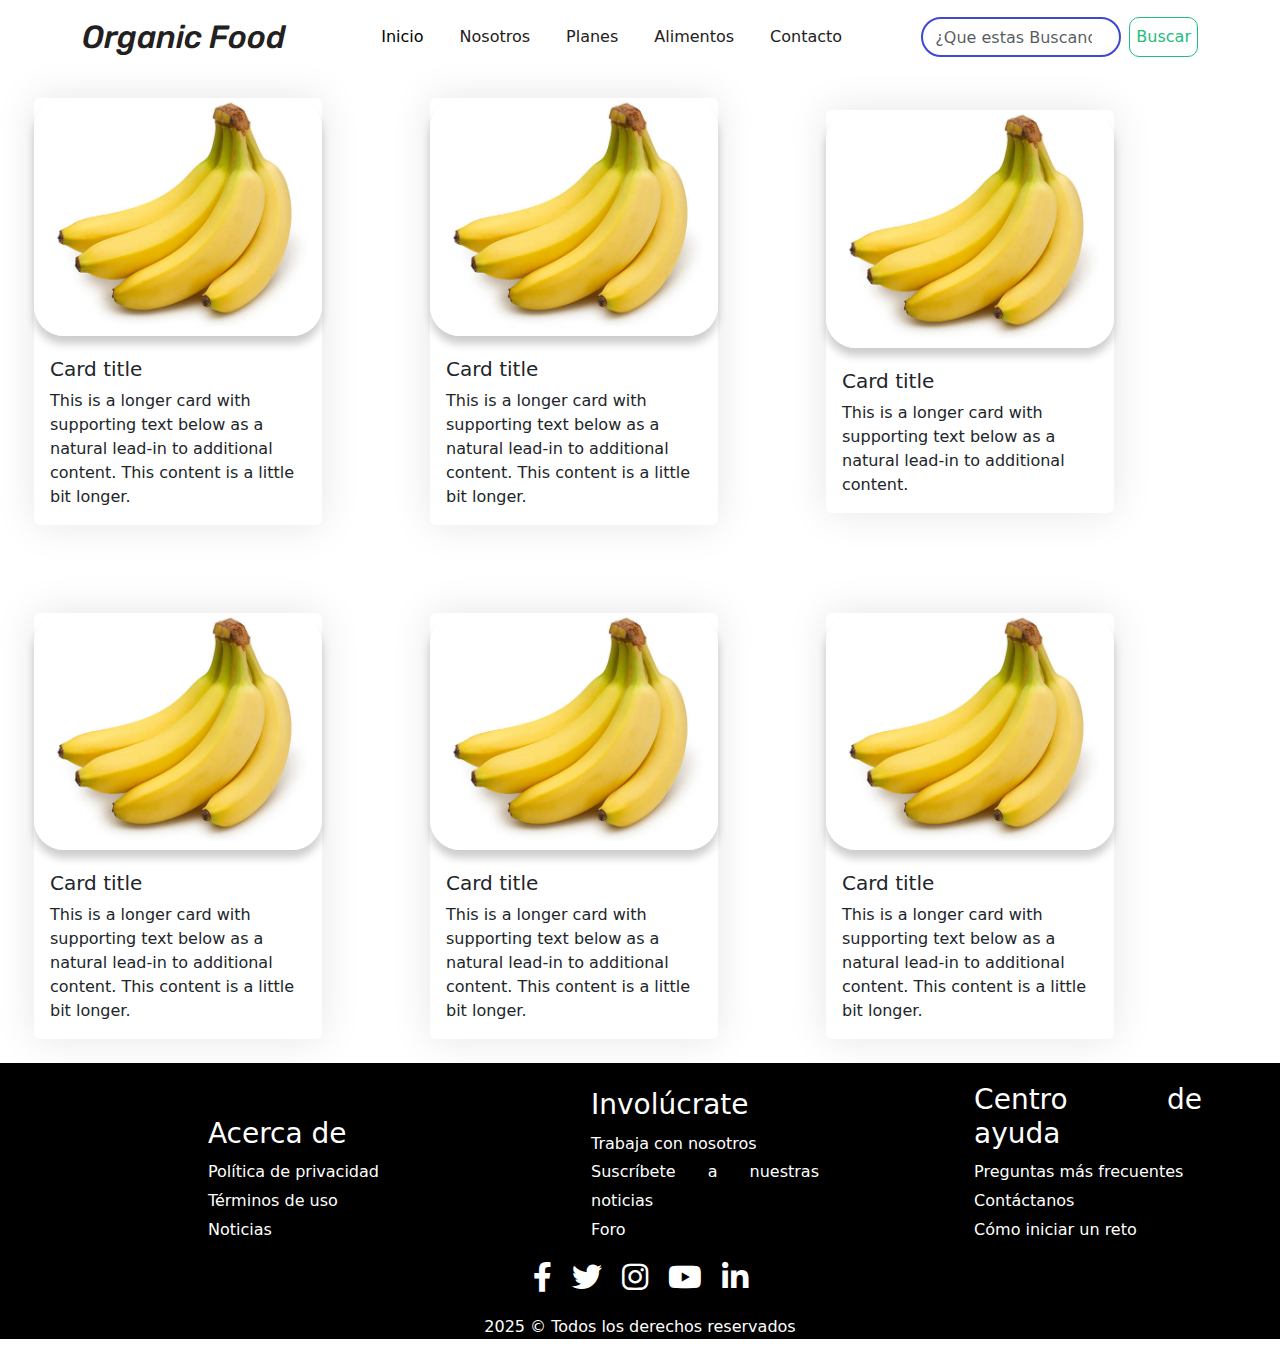
==== HTML/alimentos.html @ 3aed4b33 "Agregue todos los archivos" ====
<!DOCTYPE html>
<html lang="en">
<head>
    <meta charset="UTF-8">
    <meta name="viewport" content="width=device-width, initial-scale=1.0">
    <title>alimentos</title>
    <link href="https://cdn.jsdelivr.net/npm/bootstrap@5.3.3/dist/css/bootstrap.min.css" rel="stylesheet" integrity="sha384-QWTKZyjpPEjISv5WaRU9OFeRpok6YctnYmDr5pNlyT2bRjXh0JMhjY6hW+ALEwIH" crossorigin="anonymous">
    <link rel="stylesheet" href="/CSS/styles.css">
    <link rel="preconnect" href="https://fonts.googleapis.com">
<link rel="preconnect" href="https://fonts.gstatic.com" crossorigin>
<link href="https://fonts.googleapis.com/css2?family=Roboto:ital,wght@0,100..900;1,100..900&family=Rubik:ital,wght@1,500&display=swap" rel="stylesheet">
<link rel="stylesheet" href="https://cdnjs.cloudflare.com/ajax/libs/font-awesome/6.0.0/css/all.min.css"
integrity="9usAa10IRO0HhonpyAIVpjrylPvoDwiPUiKdWk5t3PyolY1cOd4DSE0Ga+ri4AuTroPR5aQvXU9xC6qOPnzFeg=="
crossorigin="anonymous">
</head>
<body>

    <nav class="navbar navbar-expand-lg">
        <div class="container">
          <a class="navbar-brand" href="#">Organic Food</a>
          <button class="navbar-toggler" type="button" data-bs-toggle="collapse" data-bs-target="#navbarScroll" aria-controls="navbarScroll" aria-expanded="false" aria-label="Toggle navigation">
            <span class="navbar-toggler-icon"></span>
          </button>
          <div class="collapse navbar-collapse" id="navbarScroll">
            <ul class="navbar-nav m-auto my-2 my-lg-0 " >
              <li class="nav-item">
                <a class="nav-link active"  href="/index.html">Inicio</a>
              </li>
              <li class="nav-item">
                <a class="nav-link" href="/HTML/nosostros.html">Nosotros</a>
              </li>
              <li class="nav-item">
                <a class="nav-link" href="/HTML/planes.html">Planes</a>
               
              </li>
              <li class="nav-item">
                <a class="nav-link" href="/HTML/alimentos.html" aria-disabled="true">Alimentos</a>
              </li>

              <li class="nav-item">
                <a class="nav-link" href="/HTML/contacto.html" aria-disabled="true">Contacto</a>
              </li>
            </ul>
            <form class="d-flex" role="search">
              <input class="form-control me-2 search" type="search" placeholder="¿Que estas Buscando?" aria-label="Search">
              <button class="btn0 btn-outline-success" type="submit">Buscar</button>
            </form>
          </div>
        </div>
      </nav>


      <div class="flex row row-cols-1 row-cols-md-4 g-5 p-1  align-items-center ">
        <div class="col">
          <div class="card">
            <img src="/IMG/banano.jpg" class="card-img-top" alt="...">
            <div class="card-body">
              <h5 class="card-title">Card title</h5>
              <p class="card-text">This is a longer card with supporting text below as a natural lead-in to additional content. This content is a little bit longer.</p>
            </div>
          </div>
        </div>
        <div class="col">
          <div class="card">
            <img src="/IMG/banano.jpg" class="card-img-top" alt="...">
            <div class="card-body">
              <h5 class="card-title">Card title</h5>
              <p class="card-text">This is a longer card with supporting text below as a natural lead-in to additional content. This content is a little bit longer.</p>
            </div>
          </div>
        </div>
        <div class="col">
          <div class="card">
            <img src="/IMG/banano.jpg" class="card-img-top" alt="...">
            <div class="card-body">
              <h5 class="card-title">Card title</h5>
              <p class="card-text">This is a longer card with supporting text below as a natural lead-in to additional content.</p>
            </div>
          </div>
        </div>

        <div class="col">
          <div class="card">
            <img src="/IMG/banano.jpg" class="card-img-top" alt="...">
            <div class="card-body">
              <h5 class="card-title">Card title</h5>
              <p class="card-text">This is a longer card with supporting text below as a natural lead-in to additional content. This content is a little bit longer.</p>
            </div>
          </div>
        </div>

        <div class="col">
          <div class="card">
            <img src="/IMG/banano.jpg" class="card-img-top" alt="...">
            <div class="card-body">
              <h5 class="card-title">Card title</h5>
              <p class="card-text">This is a longer card with supporting text below as a natural lead-in to additional content. This content is a little bit longer.</p>
            </div>
          </div>
        </div>

        <div class="col">
          <div class="card">
            <img src="/IMG/banano.jpg" class="card-img-top" alt="...">
            <div class="card-body">
              <h5 class="card-title">Card title</h5>
              <p class="card-text">This is a longer card with supporting text below as a natural lead-in to additional content. This content is a little bit longer.</p>
            </div>
          </div>
        </div>
        
      </div>

      
    </div>

    
    </div>

    
</body>

<footer class="pie-de-pagina">


    <div class="col-pie">
        <h3>Acerca de</h3>
        <ul>
            <li>Política de privacidad</li>
            <li>Términos de uso</li>
            <li>Noticias</li>
        </ul>
    </div>

    <div class="col-pie">
        <h3 >involúcrate</h3>
        <ul>
            <li>Trabaja con nosotros</li>
            <li>Suscríbete a nuestras noticias</li>
            <li>Foro</li>
        </ul>
    </div>

    <div class="col-pie">
        <h3>centro de ayuda</h3>
        <ul>
            <li>Preguntas más frecuentes</li>
            <li>Contáctanos</li>
            <li>Cómo iniciar un reto</li>
        </ul>
    </div>

    <div class="redes-sociales">
        <a href="#"><i class="fab fa-facebook-f"></i></a>
        <a href="#"><i class="fab fa-twitter"></i></a>
        <a href="#"><i class="fab fa-instagram"></i></a>
        <a href="#"><i class="fab fa-youtube"></i></a>
        <a href="#"><i class="fab fa-linkedin-in"></i></a>
    </div>
    <div class="parrafo">
        <p>2025 &copy; Todos los derechos reservados</p>
    </div>


</footer>
</html>
---- CSS/styles.css ----
.body{
    background-color: #f0f0f0;
    font-family: Arial, sans-serif;
    margin: 0;
    padding: 0;
}

.navbar-brand{
    font-size: 2rem;
    color: rgb(34, 32, 32);
    font-family: "Rubik", sans-serif;
    font-optical-sizing: auto;
    font-weight: 500;
    font-style: italic;
}

.navbar-brand:hover{
    color: rgb(34, 189, 124);
}

.nav-link{
    margin: 0px 10px;
    color: rgb(34, 32, 32);
}

.nav-link::first-letter{
    text-transform: uppercase;
}

.nav-link:hover{
    color: rgb(34, 189, 124);
}


.search {
    width: 200px;
    height: 40px;
    border-radius: 40px;
    outline: none;
    border: 2px solid rgb(62, 72, 209);
  }



.btn0 {
    width: 40%;
    height: 40px;
    outline: none;
    border: 1px solid rgb(34, 189, 124);
    font-weight: 400;
    border-radius:10px;
    background-color:white ;
    color: rgb(34, 189, 124);
}

.btn0:hover{
    transition: 0.5s;
    background-color: rgb(34, 189, 124);
    color: white;
    font-weight: 600;
}

.main{
    width: 100%;
    height: 100vh;
    background: url(../IMG/img-final.jpg) no-repeat;
    background-size: cover;
    background-position: right;
    display: flex;
    justify-content: center;
    align-items: center;
    text-align: center;
    color: white;
    font-family: "Rubik", sans-serif;
    font-optical-sizing: auto;
    font-style: italic;
    text-shadow: 0 0 10px rgba(0, 0, 0, 0.5);
}
/*
@media (max-width: 1200px) {
    .main {
        background-size:cover;
        height: 60vh;
    }
}

@media (max-width: 768px) {
    .main {
        width: 100%;
       background-size: cover;
        height: 95vh;

    }
}

@media (max-width: 480px) {
    .main {
        background-size: 100% ;
        height: 100vh; 
    }
}
    */


.container{
    width: 100%;
    text-align: center;
}

.container h1{
    font-size: 3rem;
    font-weight: 700;
    color:rgb(34, 26, 33); 
    display: inline-flexbox;
    margin-left: 40%;
}

.btn1{
    height: 45px;
    width: 15%;
    border: none;
    outline: none;
    background-color:  rgb(62, 72, 209);
    color: white;
    font-weight: 400;
    border-radius: 60px;
    margin-top: 30px;
    display: inline-flexbox;
    margin-left: 40%;
}

hr{
    width: 90%;
    height: 3px;
    background-color: rgb(34, 189, 124);
    margin: 20px auto;
}
.Productos{
    width: 100%;
    height: auto;
    text-align: center;
    margin-bottom: 4rem;
}



.card{
    width: 18rem;
    margin: 20px 30px;
    display: inline-block;
    border: none;
    box-shadow: 0 0 40px rgba(0, 0, 0, 0.1);
    
}

.btn2{
    display: flex;
    height: 45px;
    width: 15%;
    border: none;
    outline: none;
    background-color: rgb(34, 189, 124);
    color: white;
    font-weight: 700;
    border-radius: 60px;
    margin: 30px auto;
    align-items: center;
    justify-content: center;
}



/* pie de pagina general*/

.pie-de-pagina{
    background-color: black;
    color: white;
    padding: 0 20px;
    box-sizing: border-box;
    text-align: center;
    margin-bottom: 0;
   
    
}


.col-pie{
    width: 20%;
    height: 60px;
    padding: 20px 10px;
    line-height: 1.8;
    justify-content: space-between;
    box-sizing: border-box;
    display: inline-block;
    text-align: justify;
    margin-left: 130px;
}


.col-pie ul{
    list-style: none;
    padding-left: 0rem;
}


.col-pie::first-letter{
    text-transform: uppercase;
}

.redes-sociales{
    display: flex;
    width: 40%;
    justify-content: center;
    align-items: center;
    margin: 20px auto;
    text-align: center;
}

.redes-sociales i{
    font-size: 30px;
    margin: 0 10px;
    color: white;
}


/*Modulo Nosotros*/

.info-empresa{
    width: 80%;
    height: auto;
    text-align: center;
    margin-bottom: 4rem;
    margin:40px auto;
}

.info-empresa img{
    width: 50%;
    height:auto;
   background-size: cover;
}

.info-empresa h2{
    font-size: 3rem;
    font-weight: 700;
    color:rgb(34, 26, 33); 
    display: inline-flexbox;
    font-style:oblique;
    margin-bottom: 40px;
}

.info-empresa p{
    font-size: 1.5rem;
    font-weight: 400;
    color:rgb(34, 26, 33); 
    display: inline-flexbox;
    font-style:oblique;
    justify-content: center;
    text-align: justify;
    
  
}

.info-content {
    display: flex;
    justify-content: space-between;
    margin-bottom: 4rem;

}

.info-content img {
    width: 40%;
    height: auto;
    background-size: cover;
    border-radius: 30px;
    box-shadow: 0 8px 8px rgba(0, 0, 0, 0.2); /* Sombra dañina */
    transition: transform 0.3s ease;
 
}

.info-empresa img:hover {
    transform: scale(1.05); /* Aumenta el tamaño de la imagen en un 5% */
    box-shadow: 0 8px 16px rgba(0, 0, 0, 0.3); /* Sombra más pronunciada */
}

.info-text {
    width: 55%;
    text-align: left;
}



.info-text p {
    font-size: 1.5rem;
    font-weight: 400;
    color: rgb(34, 26, 33);
    font-style: oblique;
    text-align: justify;

}


.info-content-ul {
    display: flex;
    margin-bottom: 4rem;
    align-items: center;
    font-size: 1.5rem;
    font-weight: 400;
    color: rgb(34, 26, 33);
    font-style: oblique;
    text-align: justify;

}

.info-content-ul li{
    list-style: none;
    padding-left: 0rem;
    margin-bottom: 10px;

}


/*Modulo Planes*/

.card-planes{
    margin:20px 0 auto;
    box-sizing: border-box;
    display: flex;
    justify-content: center;
}
.col{
    box-sizing: border-box;
    width: 30%;
}

.card2{
    box-sizing: border-box;
    padding: 10px 0;
    align-items: center;
    width: 28rem;
  
}

.card-img-top{
    border-radius: 30px;
    box-shadow: 0 8px 8px rgba(0, 0, 0, 0.2);
    margin-bottom: 5px;
    transition: transform 0.3s ease;
    box-sizing: border-box;
}

.card-img-top:hover {
    transform: scale(1.05); /* Aumenta el tamaño de la imagen en un 5% */
    box-shadow: 0 8px 16px rgba(0, 0, 0, 0.3); /* Sombra más pronunciada */
}
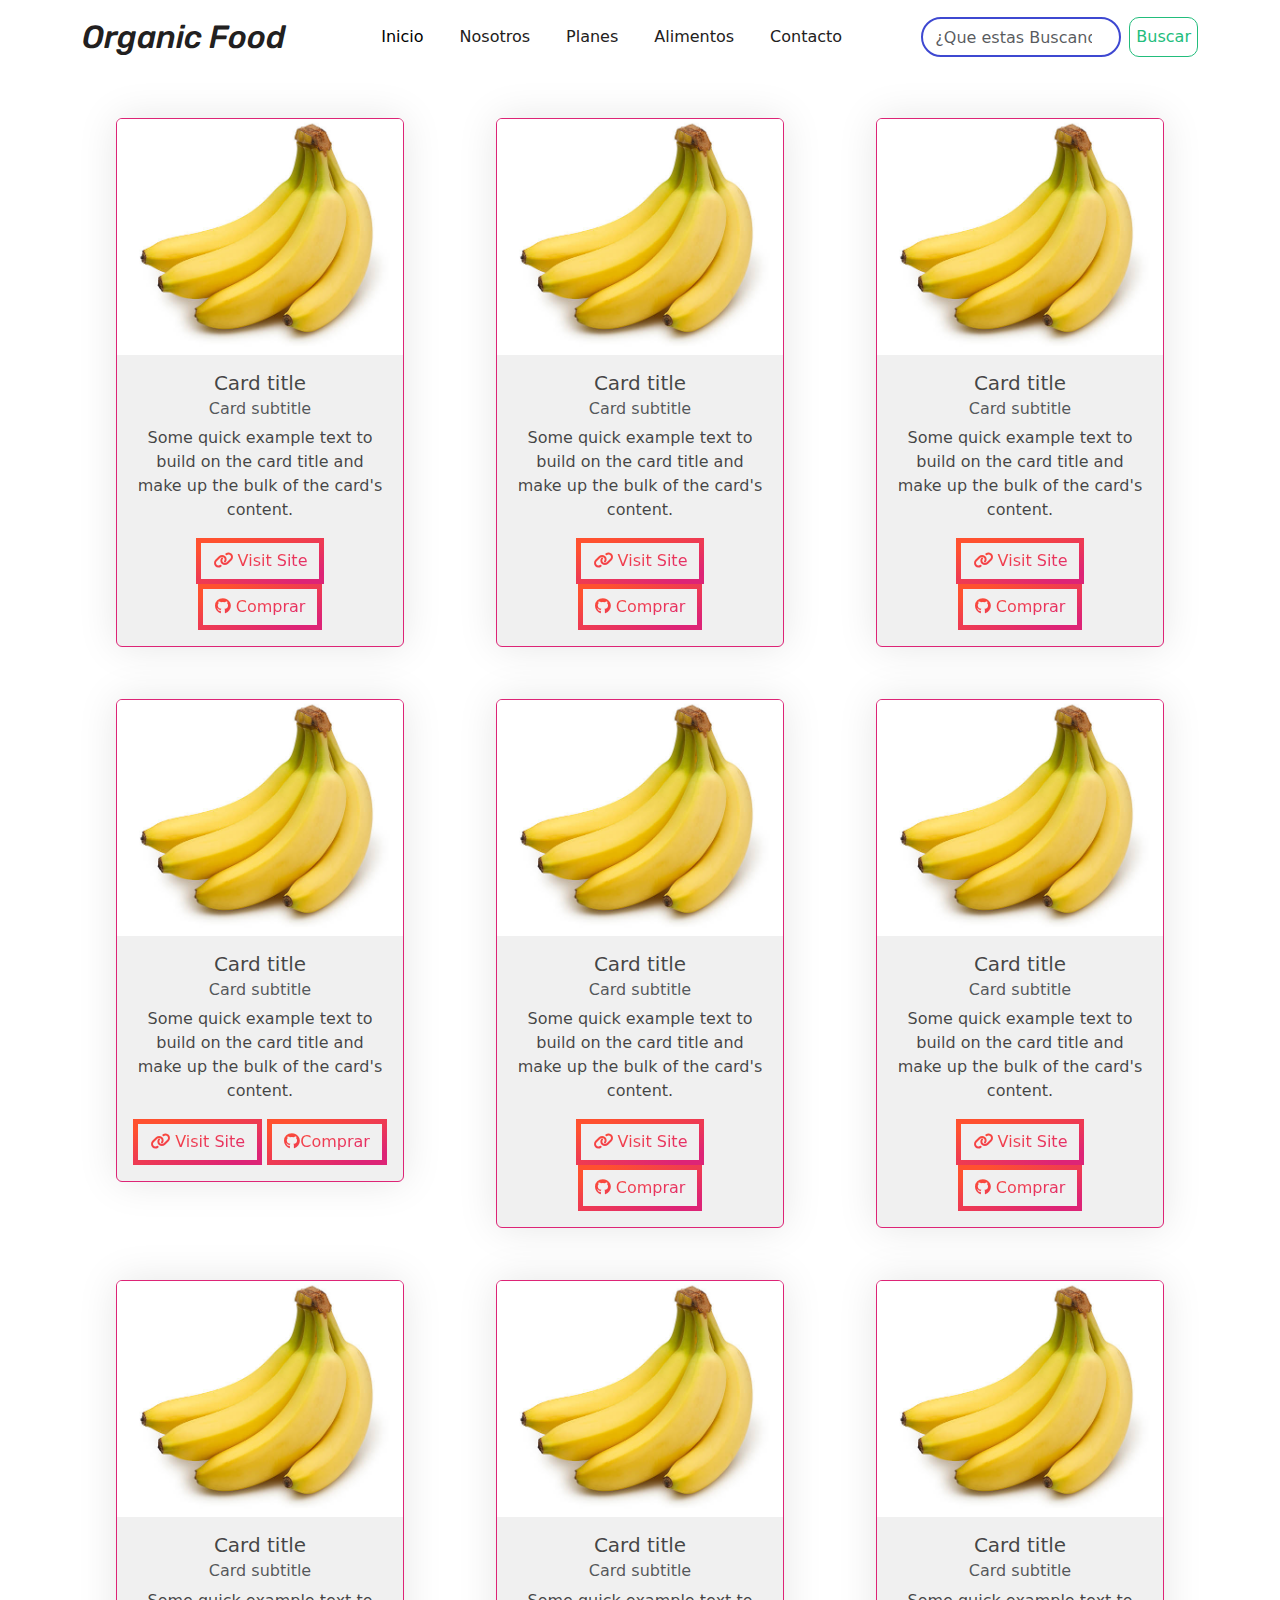
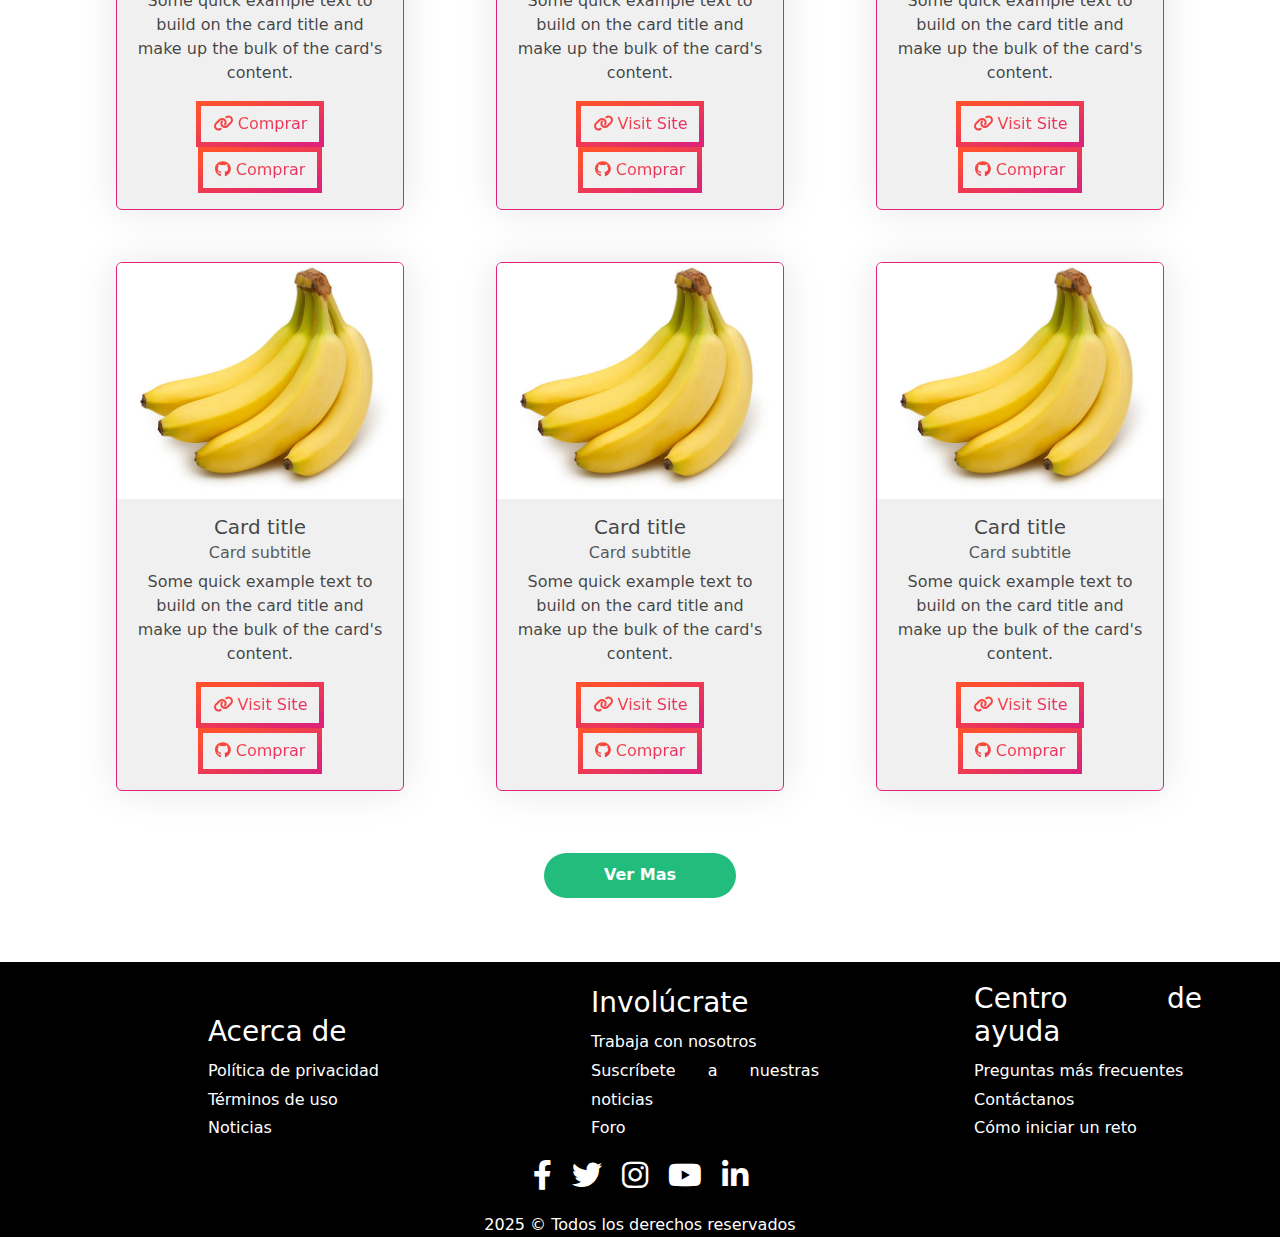
==== commit 726d621b: "Agregue Cambios al  proyecto" ====
--- a/HTML/alimentos.html
+++ b/HTML/alimentos.html
@@ -50,73 +50,168 @@
       </nav>
 
 
-      <div class="flex row row-cols-1 row-cols-md-4 g-5 p-1  align-items-center ">
-        <div class="col">
-          <div class="card">
-            <img src="/IMG/banano.jpg" class="card-img-top" alt="...">
-            <div class="card-body">
-              <h5 class="card-title">Card title</h5>
-              <p class="card-text">This is a longer card with supporting text below as a natural lead-in to additional content. This content is a little bit longer.</p>
-            </div>
-          </div>
-        </div>
-        <div class="col">
-          <div class="card">
-            <img src="/IMG/banano.jpg" class="card-img-top" alt="...">
-            <div class="card-body">
-              <h5 class="card-title">Card title</h5>
-              <p class="card-text">This is a longer card with supporting text below as a natural lead-in to additional content. This content is a little bit longer.</p>
-            </div>
-          </div>
-        </div>
-        <div class="col">
-          <div class="card">
-            <img src="/IMG/banano.jpg" class="card-img-top" alt="...">
-            <div class="card-body">
-              <h5 class="card-title">Card title</h5>
-              <p class="card-text">This is a longer card with supporting text below as a natural lead-in to additional content.</p>
-            </div>
-          </div>
-        </div>
-
-        <div class="col">
-          <div class="card">
-            <img src="/IMG/banano.jpg" class="card-img-top" alt="...">
-            <div class="card-body">
-              <h5 class="card-title">Card title</h5>
-              <p class="card-text">This is a longer card with supporting text below as a natural lead-in to additional content. This content is a little bit longer.</p>
-            </div>
-          </div>
-        </div>
-
-        <div class="col">
-          <div class="card">
-            <img src="/IMG/banano.jpg" class="card-img-top" alt="...">
-            <div class="card-body">
-              <h5 class="card-title">Card title</h5>
-              <p class="card-text">This is a longer card with supporting text below as a natural lead-in to additional content. This content is a little bit longer.</p>
-            </div>
-          </div>
-        </div>
-
-        <div class="col">
-          <div class="card">
-            <img src="/IMG/banano.jpg" class="card-img-top" alt="...">
-            <div class="card-body">
-              <h5 class="card-title">Card title</h5>
-              <p class="card-text">This is a longer card with supporting text below as a natural lead-in to additional content. This content is a little bit longer.</p>
-            </div>
-          </div>
-        </div>
-        
+      
+     <section class="Productos">
+
+      <div class="container mx-auto mt-4">
+        <div class="row">
+          <div class="col-md-4">
+            <div class="card" style="width: 18rem;">
+        <img src="/IMG/banano.jpg" class="card-img-top" alt="...">
+        <div class="card-body">
+          <h5 class="card-title">Card title</h5>
+              <h6 class="card-subtitle mb-2 text-muted">Card subtitle</h6>
+          <p class="card-text">Some quick example text to build on the card title and make up the bulk of the card's content.</p>
+             <a href="#" class="btn mr-2"><i class="fas fa-link"></i> Visit Site</a>
+          <a href="#" class="btn "><i class="fab fa-github"></i> Comprar</a>
+        </div>
+        </div>
+          </div>    
+             <div class="col-md-4">
+      <div class="card" style="width: 18rem;">
+        <img src="/IMG/banano.jpg" class="card-img-top" alt="...">
+        <div class="card-body">
+          <h5 class="card-title">Card title</h5>
+              <h6 class="card-subtitle mb-2 text-muted">Card subtitle</h6>
+          <p class="card-text">Some quick example text to build on the card title and make up the bulk of the card's content.</p>
+          <a href="#" class="btn  mr-2"><i class="fas fa-link"></i> Visit Site</a>
+          <a href="#" class="btn"><i class="fab fa-github"></i> Comprar</a>
+        </div>
+        </div>
+          </div>    
+                <div class="col-md-4">
+      <div class="card" style="width: 18rem;">
+        <img src="/IMG/banano.jpg" class="card-img-top" alt="...">
+        <div class="card-body">
+          <h5 class="card-title">Card title</h5>
+              <h6 class="card-subtitle mb-2 text-muted">Card subtitle</h6>
+          <p class="card-text">Some quick example text to build on the card title and make up the bulk of the card's content.</p>
+          <a href="#" class="btn mr-2"><i class="fas fa-link"></i> Visit Site</a>
+          <a href="#" class="btn "><i class="fab fa-github"></i> Comprar</a>
+        </div>
+        </div>
+        </div>
+
+          <div class="col-md-4">
+            <div class="card" style="width: 18rem;">
+        <img src="/IMG/banano.jpg" class="card-img-top" alt="...">
+        <div class="card-body">
+          <h5 class="card-title">Card title</h5>
+              <h6 class="card-subtitle mb-2 text-muted">Card subtitle</h6>
+          <p class="card-text">Some quick example text to build on the card title and make up the bulk of the card's content.</p>
+             <a href="#" class="btn mr-2"><i class="fas fa-link"></i> Visit Site</a>
+          <a href="#" class="btn"><i class="fab fa-github"></i>Comprar</a>
+        </div>
+        </div>
+          </div>    
+             <div class="col-md-4">
+      <div class="card" style="width: 18rem;">
+        <img src="/IMG/banano.jpg" class="card-img-top" alt="...">
+        <div class="card-body">
+          <h5 class="card-title">Card title</h5>
+              <h6 class="card-subtitle mb-2 text-muted">Card subtitle</h6>
+          <p class="card-text">Some quick example text to build on the card title and make up the bulk of the card's content.</p>
+          <a href="#" class="btn mr-2"><i class="fas fa-link"></i> Visit Site</a>
+          <a href="#" class="btn"><i class="fab fa-github"></i> Comprar</a>
+        </div>
+        </div>
+          </div>    
+                <div class="col-md-4">
+      <div class="card" style="width: 18rem;">
+        <img src="/IMG/banano.jpg" class="card-img-top" alt="...">
+        <div class="card-body">
+          <h5 class="card-title">Card title</h5>
+              <h6 class="card-subtitle mb-2 text-muted">Card subtitle</h6>
+          <p class="card-text">Some quick example text to build on the card title and make up the bulk of the card's content.</p>
+          <a href="#" class="btn mr-2"><i class="fas fa-link"></i> Visit Site</a>
+          <a href="#" class="btn"><i class="fab fa-github"></i> Comprar</a>
+        </div>
+        </div>
+        </div>
+          
+          <div class="col-md-4">
+            <div class="card" style="width: 18rem;">
+        <img src="/IMG/banano.jpg" class="card-img-top" alt="...">
+        <div class="card-body">
+          <h5 class="card-title">Card title</h5>
+              <h6 class="card-subtitle mb-2 text-muted">Card subtitle</h6>
+          <p class="card-text">Some quick example text to build on the card title and make up the bulk of the card's content.</p>
+             <a href="#" class="btn mr-2"><i class="fas fa-link"></i> Comprar</a>
+          <a href="#" class="btn"><i class="fab fa-github"></i> Comprar</a>
+        </div>
+        </div>
+          </div>    
+             <div class="col-md-4">
+      <div class="card" style="width: 18rem;">
+        <img src="/IMG/banano.jpg" class="card-img-top" alt="...">
+        <div class="card-body">
+          <h5 class="card-title">Card title</h5>
+              <h6 class="card-subtitle mb-2 text-muted">Card subtitle</h6>
+          <p class="card-text">Some quick example text to build on the card title and make up the bulk of the card's content.</p>
+          <a href="#" class="btn mr-2"><i class="fas fa-link"></i> Visit Site</a>
+          <a href="#" class="btn"><i class="fab fa-github"></i> Comprar</a>
+        </div>
+        </div>
+          </div>    
+                <div class="col-md-4">
+      <div class="card" style="width: 18rem;">
+        <img src="/IMG/banano.jpg" class="card-img-top" alt="...">
+        <div class="card-body">
+          <h5 class="card-title">Card title</h5>
+              <h6 class="card-subtitle mb-2 text-muted">Card subtitle</h6>
+          <p class="card-text">Some quick example text to build on the card title and make up the bulk of the card's content.</p>
+          <a href="#" class="btn btn-primary mr-2"><i class="fas fa-link"></i> Visit Site</a>
+          <a href="#" class="btn btn-primary"><i class="fab fa-github"></i> Comprar</a>
+        </div>
+        </div>
+        </div>
+          
+          <div class="col-md-4">
+            <div class="card" style="width: 18rem;">
+        <img src="/IMG/banano.jpg" class="card-img-top" alt="...">
+        <div class="card-body">
+          <h5 class="card-title">Card title</h5>
+              <h6 class="card-subtitle mb-2 text-muted">Card subtitle</h6>
+          <p class="card-text">Some quick example text to build on the card title and make up the bulk of the card's content.</p>
+             <a href="#" class="btn mr-2"><i class="fas fa-link"></i> Visit Site</a>
+          <a href="#" class="btn"><i class="fab fa-github"></i> Comprar</a>
+        </div>
+        </div>
+          </div>    
+             <div class="col-md-4">
+      <div class="card" style="width: 18rem;">
+        <img src="/IMG/banano.jpg" class="card-img-top" alt="...">
+        <div class="card-body">
+          <h5 class="card-title">Card title</h5>
+              <h6 class="card-subtitle mb-2 text-muted">Card subtitle</h6>
+          <p class="card-text">Some quick example text to build on the card title and make up the bulk of the card's content.</p>
+          <a href="#" class="btn mr-2"><i class="fas fa-link"></i> Visit Site</a>
+          <a href="#" class="btn"><i class="fab fa-github"></i> Comprar</a>
+        </div>
+        </div>
+          </div>    
+                <div class="col-md-4">
+      <div class="card" style="width: 18rem;">
+        <img src="/IMG/banano.jpg" class="card-img-top" alt="...">
+        <div class="card-body">
+          <h5 class="card-title">Card title</h5>
+              <h6 class="card-subtitle mb-2 text-muted">Card subtitle</h6>
+          <p class="card-text">Some quick example text to build on the card title and make up the bulk of the card's content.</p>
+          <a href="#" class="btn mr-2"><i class="fas fa-link"></i> Visit Site</a>
+          <a href="#" class="btn"><i class="fab fa-github"></i> Comprar</a>
+        </div>
+        </div>
+        </div>
       </div>
-
-      
-    </div>
-
-    
-    </div>
-
+        </div>
+
+      <button class="btn2"><a href="/HTML/alimentos.html">Ver Mas</a></button>
+
+      </section>
+
+
+    <script src="https://cdn.jsdelivr.net/npm/@popperjs/core@2.11.8/dist/umd/popper.min.js" integrity="sha384-I7E8VVD/ismYTF4hNIPjVp/Zjvgyol6VFvRkX/vR+Vc4jQkC+hVqc2pM8ODewa9r" crossorigin="anonymous"></script>
+    <script src="https://cdn.jsdelivr.net/npm/bootstrap@5.3.3/dist/js/bootstrap.min.js" integrity="sha384-0pUGZvbkm6XF6gxjEnlmuGrJXVbNuzT9qBBavbLwCsOGabYfZo0T0to5eqruptLy" crossorigin="anonymous"></script>    
     
 </body>
 
--- a/CSS/styles.css
+++ b/CSS/styles.css
@@ -160,7 +160,6 @@
     border: none;
     outline: none;
     background-color: rgb(34, 189, 124);
-    color: white;
     font-weight: 700;
     border-radius: 60px;
     margin: 30px auto;
@@ -168,7 +167,239 @@
     justify-content: center;
 }
 
-
+.btn2 a{
+    text-decoration: none;
+    color: white;
+}
+
+:root {
+    --gradient: linear-gradient(to left top, #DD2476 10%, #FF512F 90%) !important;
+  }
+  
+
+  
+  .card {
+    background:  #f0f0f0;
+    border: 1px solid #dd2476;
+    color: rgba(22, 22, 22, 0.8);
+    margin-bottom: 2rem;
+  }
+  
+  .btn {
+    border: 5px solid;
+    border-image-slice: 1;
+    background: var(--gradient) !important;
+    -webkit-background-clip: text !important;
+    -webkit-text-fill-color: transparent !important;
+    border-image-source:  var(--gradient) !important; 
+    text-decoration: none;
+    transition: all .4s ease;
+  }
+  
+  .btn:hover, .btn:focus {
+    background: var(--gradient) !important;
+    -webkit-background-clip: none !important;
+    -webkit-text-fill-color: #fff !important;
+    border: 5px solid #fff !important; 
+    box-shadow: #222 1px 0 10px;
+    text-decoration: underline;
+  }
+
+
+  
+/*Modulo Nosotros*/
+
+.info-empresa{
+    width: 80%;
+    height: auto;
+    text-align: center;
+    margin-bottom: 4rem;
+    margin:40px auto;
+}
+
+.info-empresa img{
+    width: 50%;
+    height:auto;
+   background-size: cover;
+}
+
+.info-empresa h2{
+    font-size: 3rem;
+    font-weight: 700;
+    color:rgb(34, 26, 33); 
+    display: inline-flexbox;
+    font-style:oblique;
+    margin-bottom: 40px;
+}
+
+.info-empresa p{
+    font-size: 1.5rem;
+    font-weight: 400;
+    color:rgb(34, 26, 33); 
+    display: inline-flexbox;
+    font-style:oblique;
+    justify-content: center;
+    text-align: justify;
+    
+  
+}
+
+.info-content {
+    display: flex;
+    justify-content: space-between;
+    margin-bottom: 4rem;
+
+}
+
+.info-content img {
+    width: 40%;
+    height: auto;
+    background-size: cover;
+    border-radius: 30px;
+    box-shadow: 0 8px 8px rgba(0, 0, 0, 0.2); 
+    transition: transform 0.3s ease;
+ 
+}
+
+.info-empresa img:hover {
+    transform: scale(1.05);
+    box-shadow: 0 8px 16px rgba(0, 0, 0, 0.3); 
+}
+
+.info-text {
+    width: 55%;
+    text-align: left;
+}
+
+
+
+.info-text p {
+    font-size: 1.5rem;
+    font-weight: 400;
+    color: rgb(34, 26, 33);
+    font-style: oblique;
+    text-align: justify;
+
+}
+
+
+.info-content-ul {
+    display: flex;
+    margin-bottom: 4rem;
+    align-items: center;
+    font-size: 1.5rem;
+    font-weight: 400;
+    color: rgb(34, 26, 33);
+    font-style: oblique;
+    text-align: justify;
+
+}
+
+.info-content-ul li{
+    list-style: none;
+    padding-left: 0rem;
+    margin-bottom: 10px;
+
+}
+
+
+/*Modulo Planes*/
+
+.planes {
+    width: 100%;
+    height: auto;
+    text-align: center;
+    margin-bottom: 4rem;
+}
+
+.col-plan {
+    display: inline-block;
+    margin: 20px 30px;
+    border: none;
+    border-radius: 30px;
+    box-shadow: 0 0 40px rgba(0, 0, 0, 0.1);
+
+}
+
+.card-plan-img {
+    width: 100%;
+    height: 200px; /* Ajusta la altura de la imagen */
+    background-size: cover;
+    border-radius: 30px;
+    box-shadow: 0 8px 8px rgba(0, 0, 0, 0.2);
+    transition: transform 0.3s ease;
+}
+
+.card-plan-img img {
+    width: 100%;
+    height: 100%;
+    border-radius: 30px 30px 0 0;
+    object-fit: cover; /* Asegura que la imagen se ajuste bien al contenedor */
+}
+
+.card-plan-img:hover {
+    transform: scale(1.05);
+}
+
+.card-body-plan {
+    width: 100%;
+    padding: 20px;
+    box-sizing: border-box;
+}
+
+.card-plan-ul{
+    text-align: justify;
+    list-style: none;
+    margin-bottom: 5px;
+}
+
+.card-title-plan {
+    font-size: 2rem;
+    font-weight: 700;
+    color: rgb(34, 26, 33);
+    display: inline-flexbox;
+    font-style: oblique;
+    margin-bottom: 40px;
+    text-align: center;
+    margin-top: 20px;
+}
+
+
+
+.btn-comprar {
+    display: flex;
+    height: 45px;
+    width: 100%;
+    border: none;
+    outline: none;
+    background-color: rgb(34, 189, 124);
+    font-weight: 700;
+    border-radius: 10px;
+    margin: 20px 0;
+    align-items: center;
+    justify-content: center;
+    transition: background-color 0.3s ease, color 0.3s ease;
+}
+
+.btn-comprar a {
+    text-decoration: none;
+    color: white;
+    width: 100%;
+    text-align: center;
+    padding: 10px 0;
+}
+
+.btn-comprar:hover {
+    background-color: rgb(28, 150, 98);
+    color: white;
+}
+
+/*Modulo Alimentos*/
+
+
+
+
+/*Modulo Contacto*/
 
 /* pie de pagina general*/
 
@@ -222,133 +453,3 @@
     color: white;
 }
 
-
-/*Modulo Nosotros*/
-
-.info-empresa{
-    width: 80%;
-    height: auto;
-    text-align: center;
-    margin-bottom: 4rem;
-    margin:40px auto;
-}
-
-.info-empresa img{
-    width: 50%;
-    height:auto;
-   background-size: cover;
-}
-
-.info-empresa h2{
-    font-size: 3rem;
-    font-weight: 700;
-    color:rgb(34, 26, 33); 
-    display: inline-flexbox;
-    font-style:oblique;
-    margin-bottom: 40px;
-}
-
-.info-empresa p{
-    font-size: 1.5rem;
-    font-weight: 400;
-    color:rgb(34, 26, 33); 
-    display: inline-flexbox;
-    font-style:oblique;
-    justify-content: center;
-    text-align: justify;
-    
-  
-}
-
-.info-content {
-    display: flex;
-    justify-content: space-between;
-    margin-bottom: 4rem;
-
-}
-
-.info-content img {
-    width: 40%;
-    height: auto;
-    background-size: cover;
-    border-radius: 30px;
-    box-shadow: 0 8px 8px rgba(0, 0, 0, 0.2); /* Sombra dañina */
-    transition: transform 0.3s ease;
- 
-}
-
-.info-empresa img:hover {
-    transform: scale(1.05); /* Aumenta el tamaño de la imagen en un 5% */
-    box-shadow: 0 8px 16px rgba(0, 0, 0, 0.3); /* Sombra más pronunciada */
-}
-
-.info-text {
-    width: 55%;
-    text-align: left;
-}
-
-
-
-.info-text p {
-    font-size: 1.5rem;
-    font-weight: 400;
-    color: rgb(34, 26, 33);
-    font-style: oblique;
-    text-align: justify;
-
-}
-
-
-.info-content-ul {
-    display: flex;
-    margin-bottom: 4rem;
-    align-items: center;
-    font-size: 1.5rem;
-    font-weight: 400;
-    color: rgb(34, 26, 33);
-    font-style: oblique;
-    text-align: justify;
-
-}
-
-.info-content-ul li{
-    list-style: none;
-    padding-left: 0rem;
-    margin-bottom: 10px;
-
-}
-
-
-/*Modulo Planes*/
-
-.card-planes{
-    margin:20px 0 auto;
-    box-sizing: border-box;
-    display: flex;
-    justify-content: center;
-}
-.col{
-    box-sizing: border-box;
-    width: 30%;
-}
-
-.card2{
-    box-sizing: border-box;
-    padding: 10px 0;
-    align-items: center;
-    width: 28rem;
-  
-}
-
-.card-img-top{
-    border-radius: 30px;
-    box-shadow: 0 8px 8px rgba(0, 0, 0, 0.2);
-    margin-bottom: 5px;
-    transition: transform 0.3s ease;
-    box-sizing: border-box;
-}
-
-.card-img-top:hover {
-    transform: scale(1.05); /* Aumenta el tamaño de la imagen en un 5% */
-    box-shadow: 0 8px 16px rgba(0, 0, 0, 0.3); /* Sombra más pronunciada */
-}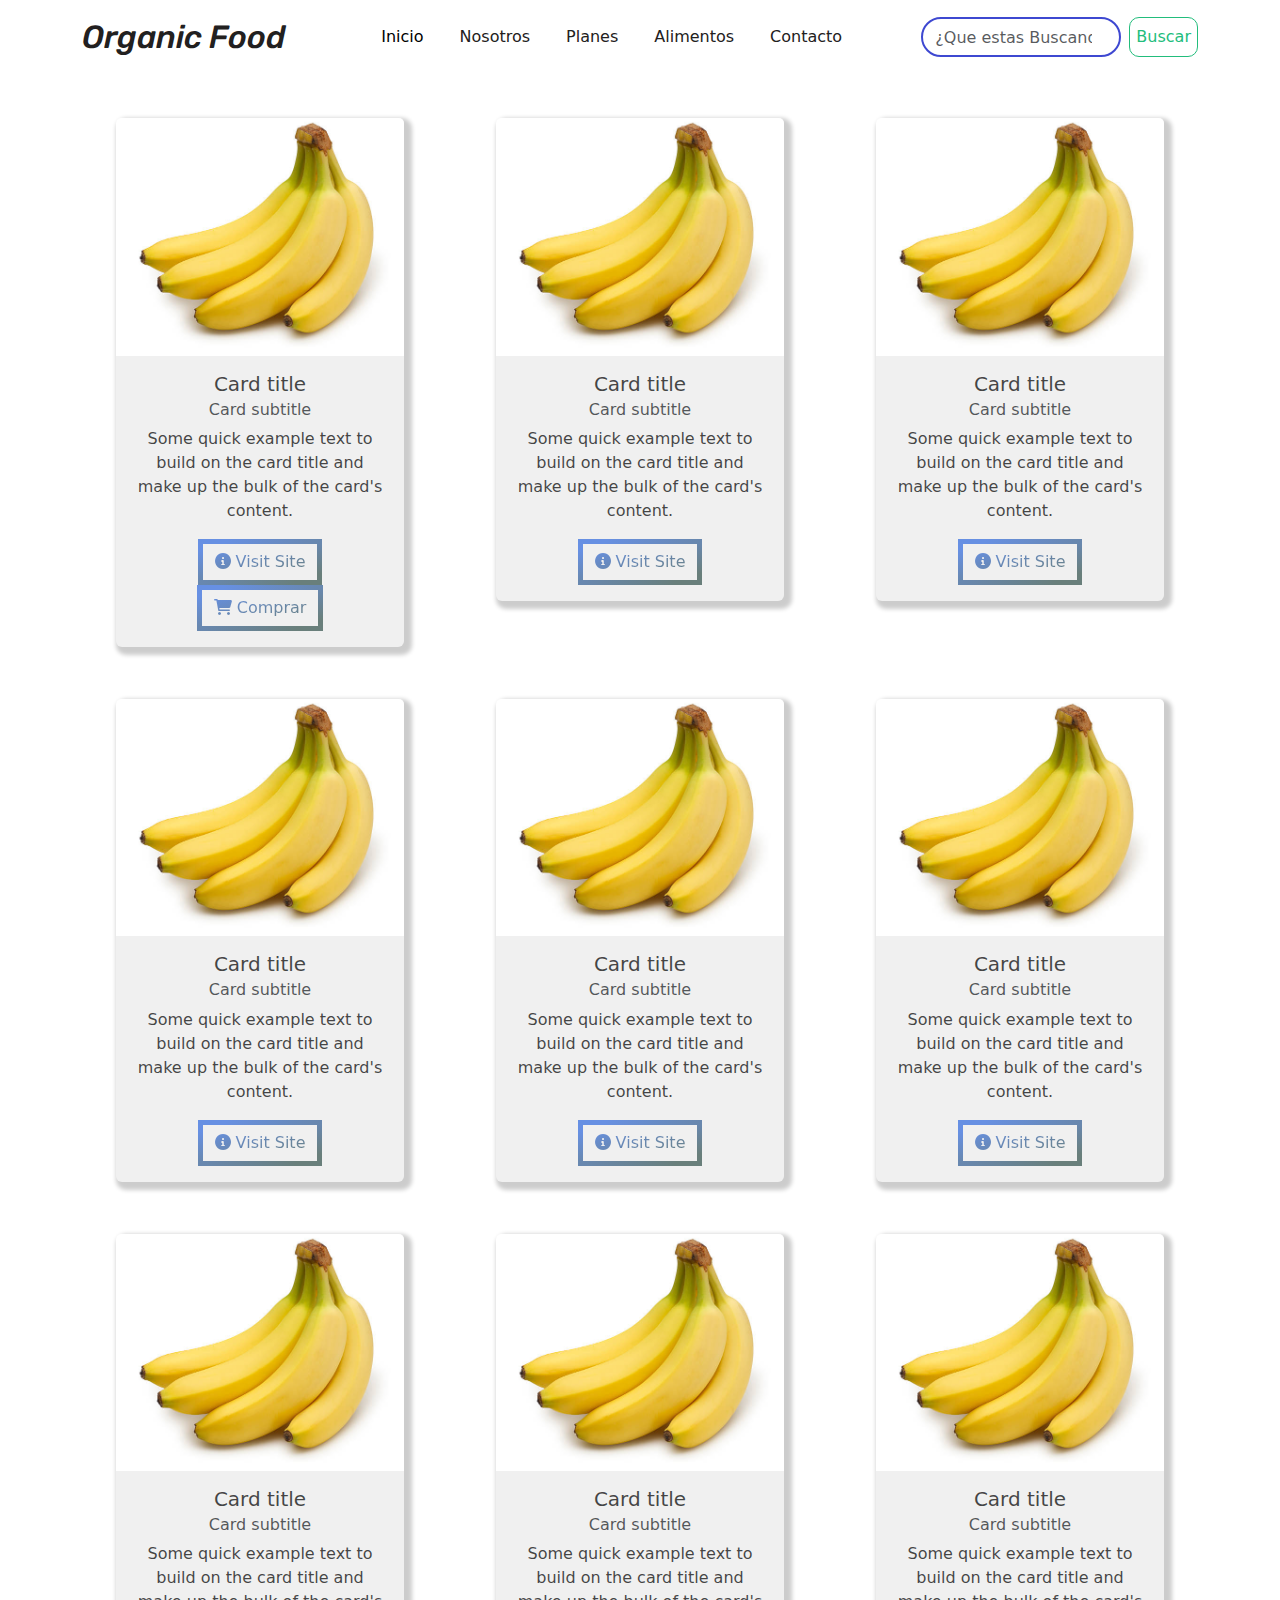
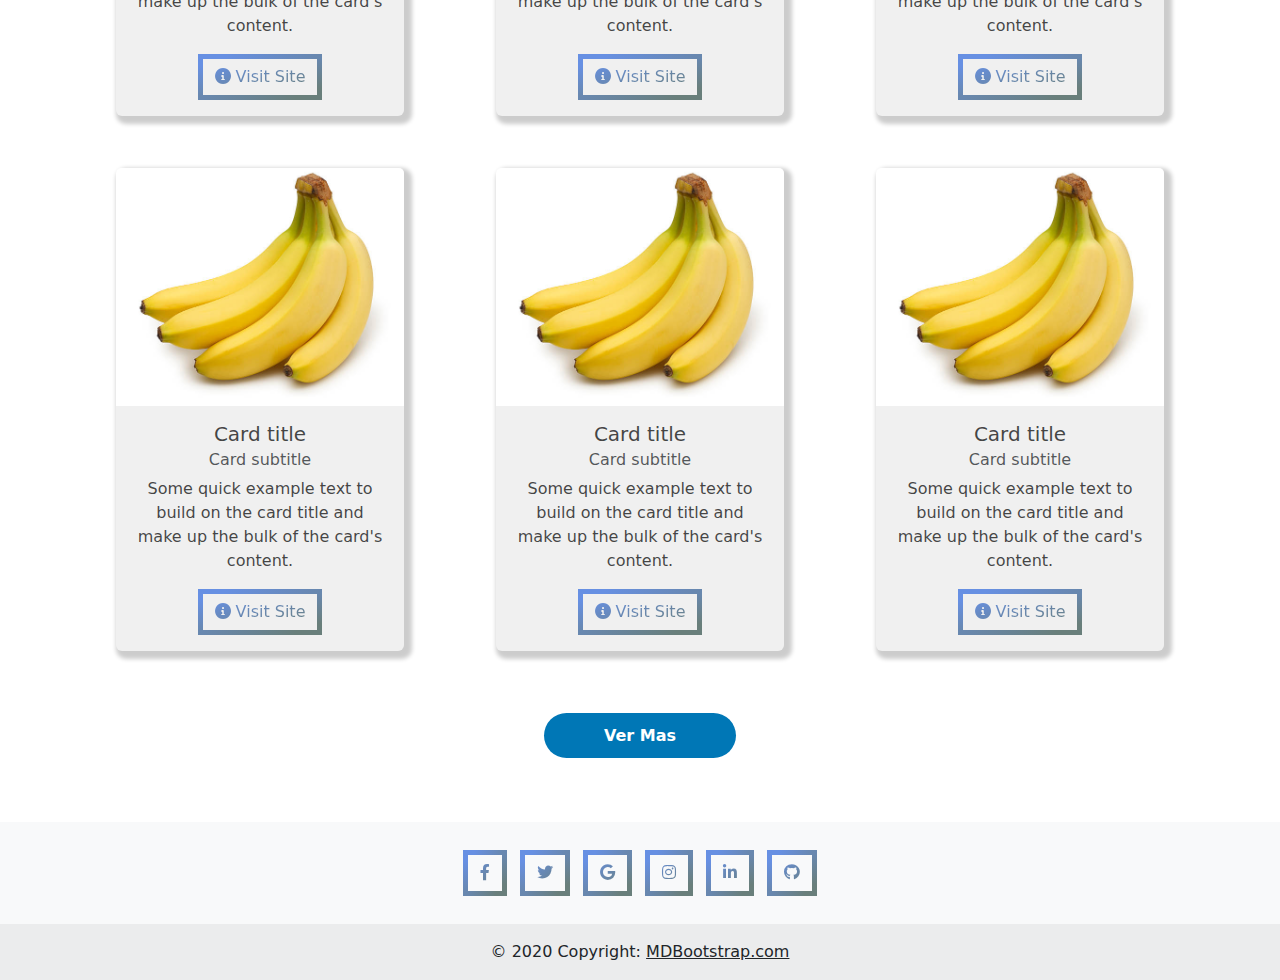
==== commit 88bb3cc3: "Actualizacion" ====
--- a/HTML/alimentos.html
+++ b/HTML/alimentos.html
@@ -12,6 +12,7 @@
 <link rel="stylesheet" href="https://cdnjs.cloudflare.com/ajax/libs/font-awesome/6.0.0/css/all.min.css"
 integrity="9usAa10IRO0HhonpyAIVpjrylPvoDwiPUiKdWk5t3PyolY1cOd4DSE0Ga+ri4AuTroPR5aQvXU9xC6qOPnzFeg=="
 crossorigin="anonymous">
+<link rel="stylesheet" href="https://cdnjs.cloudflare.com/ajax/libs/font-awesome/6.2.1/css/all.min.css" integrity="sha512-XXXXX+y+XXXXX/XXXX==" crossorigin="anonymous" referrerpolicy="no-referrer" />
 </head>
 <body>
 
@@ -62,69 +63,64 @@
           <h5 class="card-title">Card title</h5>
               <h6 class="card-subtitle mb-2 text-muted">Card subtitle</h6>
           <p class="card-text">Some quick example text to build on the card title and make up the bulk of the card's content.</p>
-             <a href="#" class="btn mr-2"><i class="fas fa-link"></i> Visit Site</a>
-          <a href="#" class="btn "><i class="fab fa-github"></i> Comprar</a>
-        </div>
-        </div>
-          </div>    
-             <div class="col-md-4">
-      <div class="card" style="width: 18rem;">
-        <img src="/IMG/banano.jpg" class="card-img-top" alt="...">
-        <div class="card-body">
-          <h5 class="card-title">Card title</h5>
-              <h6 class="card-subtitle mb-2 text-muted">Card subtitle</h6>
-          <p class="card-text">Some quick example text to build on the card title and make up the bulk of the card's content.</p>
-          <a href="#" class="btn  mr-2"><i class="fas fa-link"></i> Visit Site</a>
-          <a href="#" class="btn"><i class="fab fa-github"></i> Comprar</a>
-        </div>
-        </div>
-          </div>    
-                <div class="col-md-4">
-      <div class="card" style="width: 18rem;">
-        <img src="/IMG/banano.jpg" class="card-img-top" alt="...">
-        <div class="card-body">
-          <h5 class="card-title">Card title</h5>
-              <h6 class="card-subtitle mb-2 text-muted">Card subtitle</h6>
-          <p class="card-text">Some quick example text to build on the card title and make up the bulk of the card's content.</p>
-          <a href="#" class="btn mr-2"><i class="fas fa-link"></i> Visit Site</a>
-          <a href="#" class="btn "><i class="fab fa-github"></i> Comprar</a>
-        </div>
-        </div>
-        </div>
-
-          <div class="col-md-4">
-            <div class="card" style="width: 18rem;">
-        <img src="/IMG/banano.jpg" class="card-img-top" alt="...">
-        <div class="card-body">
-          <h5 class="card-title">Card title</h5>
-              <h6 class="card-subtitle mb-2 text-muted">Card subtitle</h6>
-          <p class="card-text">Some quick example text to build on the card title and make up the bulk of the card's content.</p>
-             <a href="#" class="btn mr-2"><i class="fas fa-link"></i> Visit Site</a>
-          <a href="#" class="btn"><i class="fab fa-github"></i>Comprar</a>
-        </div>
-        </div>
-          </div>    
-             <div class="col-md-4">
-      <div class="card" style="width: 18rem;">
-        <img src="/IMG/banano.jpg" class="card-img-top" alt="...">
-        <div class="card-body">
-          <h5 class="card-title">Card title</h5>
-              <h6 class="card-subtitle mb-2 text-muted">Card subtitle</h6>
-          <p class="card-text">Some quick example text to build on the card title and make up the bulk of the card's content.</p>
-          <a href="#" class="btn mr-2"><i class="fas fa-link"></i> Visit Site</a>
-          <a href="#" class="btn"><i class="fab fa-github"></i> Comprar</a>
-        </div>
-        </div>
-          </div>    
-                <div class="col-md-4">
-      <div class="card" style="width: 18rem;">
-        <img src="/IMG/banano.jpg" class="card-img-top" alt="...">
-        <div class="card-body">
-          <h5 class="card-title">Card title</h5>
-              <h6 class="card-subtitle mb-2 text-muted">Card subtitle</h6>
-          <p class="card-text">Some quick example text to build on the card title and make up the bulk of the card's content.</p>
-          <a href="#" class="btn mr-2"><i class="fas fa-link"></i> Visit Site</a>
-          <a href="#" class="btn"><i class="fab fa-github"></i> Comprar</a>
+             <a href="#" class="btn mr-2"><i class="fa-solid fa-circle-info"></i> Visit Site</a>
+          <a href="#" class="btn "><i class="fa-sharp fa-solid fa-cart-shopping"></i> Comprar</a>
+        </div>
+        </div>
+          </div>    
+             <div class="col-md-4">
+      <div class="card" style="width: 18rem;">
+        <img src="/IMG/banano.jpg" class="card-img-top" alt="...">
+        <div class="card-body">
+          <h5 class="card-title">Card title</h5>
+              <h6 class="card-subtitle mb-2 text-muted">Card subtitle</h6>
+          <p class="card-text">Some quick example text to build on the card title and make up the bulk of the card's content.</p>
+          <a href="#" class="btn  mr-2"><i class="fa-solid fa-circle-info"></i> Visit Site</a>
+        </div>
+        </div>
+          </div>    
+                <div class="col-md-4">
+      <div class="card" style="width: 18rem;">
+        <img src="/IMG/banano.jpg" class="card-img-top" alt="...">
+        <div class="card-body">
+          <h5 class="card-title">Card title</h5>
+              <h6 class="card-subtitle mb-2 text-muted">Card subtitle</h6>
+          <p class="card-text">Some quick example text to build on the card title and make up the bulk of the card's content.</p>
+          <a href="#" class="btn  mr-2"><i class="fa-solid fa-circle-info"></i> Visit Site</a>
+        </div>
+        </div>
+        </div>
+
+          <div class="col-md-4">
+            <div class="card" style="width: 18rem;">
+        <img src="/IMG/banano.jpg" class="card-img-top" alt="...">
+        <div class="card-body">
+          <h5 class="card-title">Card title</h5>
+              <h6 class="card-subtitle mb-2 text-muted">Card subtitle</h6>
+          <p class="card-text">Some quick example text to build on the card title and make up the bulk of the card's content.</p>
+          <a href="#" class="btn  mr-2"><i class="fa-solid fa-circle-info"></i> Visit Site</a>
+        </div>
+        </div>
+          </div>    
+             <div class="col-md-4">
+      <div class="card" style="width: 18rem;">
+        <img src="/IMG/banano.jpg" class="card-img-top" alt="...">
+        <div class="card-body">
+          <h5 class="card-title">Card title</h5>
+              <h6 class="card-subtitle mb-2 text-muted">Card subtitle</h6>
+          <p class="card-text">Some quick example text to build on the card title and make up the bulk of the card's content.</p>
+          <a href="#" class="btn  mr-2"><i class="fa-solid fa-circle-info"></i> Visit Site</a>
+        </div>
+        </div>
+          </div>    
+                <div class="col-md-4">
+      <div class="card" style="width: 18rem;">
+        <img src="/IMG/banano.jpg" class="card-img-top" alt="...">
+        <div class="card-body">
+          <h5 class="card-title">Card title</h5>
+              <h6 class="card-subtitle mb-2 text-muted">Card subtitle</h6>
+          <p class="card-text">Some quick example text to build on the card title and make up the bulk of the card's content.</p>
+          <a href="#" class="btn  mr-2"><i class="fa-solid fa-circle-info"></i> Visit Site</a>
         </div>
         </div>
         </div>
@@ -136,32 +132,29 @@
           <h5 class="card-title">Card title</h5>
               <h6 class="card-subtitle mb-2 text-muted">Card subtitle</h6>
           <p class="card-text">Some quick example text to build on the card title and make up the bulk of the card's content.</p>
-             <a href="#" class="btn mr-2"><i class="fas fa-link"></i> Comprar</a>
-          <a href="#" class="btn"><i class="fab fa-github"></i> Comprar</a>
-        </div>
-        </div>
-          </div>    
-             <div class="col-md-4">
-      <div class="card" style="width: 18rem;">
-        <img src="/IMG/banano.jpg" class="card-img-top" alt="...">
-        <div class="card-body">
-          <h5 class="card-title">Card title</h5>
-              <h6 class="card-subtitle mb-2 text-muted">Card subtitle</h6>
-          <p class="card-text">Some quick example text to build on the card title and make up the bulk of the card's content.</p>
-          <a href="#" class="btn mr-2"><i class="fas fa-link"></i> Visit Site</a>
-          <a href="#" class="btn"><i class="fab fa-github"></i> Comprar</a>
-        </div>
-        </div>
-          </div>    
-                <div class="col-md-4">
-      <div class="card" style="width: 18rem;">
-        <img src="/IMG/banano.jpg" class="card-img-top" alt="...">
-        <div class="card-body">
-          <h5 class="card-title">Card title</h5>
-              <h6 class="card-subtitle mb-2 text-muted">Card subtitle</h6>
-          <p class="card-text">Some quick example text to build on the card title and make up the bulk of the card's content.</p>
-          <a href="#" class="btn btn-primary mr-2"><i class="fas fa-link"></i> Visit Site</a>
-          <a href="#" class="btn btn-primary"><i class="fab fa-github"></i> Comprar</a>
+          <a href="#" class="btn  mr-2"><i class="fa-solid fa-circle-info"></i> Visit Site</a>
+        </div>
+        </div>
+          </div>    
+             <div class="col-md-4">
+      <div class="card" style="width: 18rem;">
+        <img src="/IMG/banano.jpg" class="card-img-top" alt="...">
+        <div class="card-body">
+          <h5 class="card-title">Card title</h5>
+              <h6 class="card-subtitle mb-2 text-muted">Card subtitle</h6>
+          <p class="card-text">Some quick example text to build on the card title and make up the bulk of the card's content.</p>
+          <a href="#" class="btn  mr-2"><i class="fa-solid fa-circle-info"></i> Visit Site</a>
+        </div>
+        </div>
+          </div>    
+                <div class="col-md-4">
+      <div class="card" style="width: 18rem;">
+        <img src="/IMG/banano.jpg" class="card-img-top" alt="...">
+        <div class="card-body">
+          <h5 class="card-title">Card title</h5>
+              <h6 class="card-subtitle mb-2 text-muted">Card subtitle</h6>
+          <p class="card-text">Some quick example text to build on the card title and make up the bulk of the card's content.</p>
+          <a href="#" class="btn  mr-2"><i class="fa-solid fa-circle-info"></i> Visit Site</a>
         </div>
         </div>
         </div>
@@ -173,32 +166,29 @@
           <h5 class="card-title">Card title</h5>
               <h6 class="card-subtitle mb-2 text-muted">Card subtitle</h6>
           <p class="card-text">Some quick example text to build on the card title and make up the bulk of the card's content.</p>
-             <a href="#" class="btn mr-2"><i class="fas fa-link"></i> Visit Site</a>
-          <a href="#" class="btn"><i class="fab fa-github"></i> Comprar</a>
-        </div>
-        </div>
-          </div>    
-             <div class="col-md-4">
-      <div class="card" style="width: 18rem;">
-        <img src="/IMG/banano.jpg" class="card-img-top" alt="...">
-        <div class="card-body">
-          <h5 class="card-title">Card title</h5>
-              <h6 class="card-subtitle mb-2 text-muted">Card subtitle</h6>
-          <p class="card-text">Some quick example text to build on the card title and make up the bulk of the card's content.</p>
-          <a href="#" class="btn mr-2"><i class="fas fa-link"></i> Visit Site</a>
-          <a href="#" class="btn"><i class="fab fa-github"></i> Comprar</a>
-        </div>
-        </div>
-          </div>    
-                <div class="col-md-4">
-      <div class="card" style="width: 18rem;">
-        <img src="/IMG/banano.jpg" class="card-img-top" alt="...">
-        <div class="card-body">
-          <h5 class="card-title">Card title</h5>
-              <h6 class="card-subtitle mb-2 text-muted">Card subtitle</h6>
-          <p class="card-text">Some quick example text to build on the card title and make up the bulk of the card's content.</p>
-          <a href="#" class="btn mr-2"><i class="fas fa-link"></i> Visit Site</a>
-          <a href="#" class="btn"><i class="fab fa-github"></i> Comprar</a>
+          <a href="#" class="btn  mr-2"><i class="fa-solid fa-circle-info"></i> Visit Site</a>
+        </div>
+        </div>
+          </div>    
+             <div class="col-md-4">
+      <div class="card" style="width: 18rem;">
+        <img src="/IMG/banano.jpg" class="card-img-top" alt="...">
+        <div class="card-body">
+          <h5 class="card-title">Card title</h5>
+              <h6 class="card-subtitle mb-2 text-muted">Card subtitle</h6>
+          <p class="card-text">Some quick example text to build on the card title and make up the bulk of the card's content.</p>
+          <a href="#" class="btn  mr-2"><i class="fa-solid fa-circle-info"></i> Visit Site</a>
+        </div>
+        </div>
+          </div>    
+                <div class="col-md-4">
+      <div class="card" style="width: 18rem;">
+        <img src="/IMG/banano.jpg" class="card-img-top" alt="...">
+        <div class="card-body">
+          <h5 class="card-title">Card title</h5>
+              <h6 class="card-subtitle mb-2 text-muted">Card subtitle</h6>
+          <p class="card-text">Some quick example text to build on the card title and make up the bulk of the card's content.</p>
+          <a href="#" class="btn  mr-2"><i class="fa-solid fa-circle-info"></i> Visit Site</a>
         </div>
         </div>
         </div>
@@ -215,47 +205,79 @@
     
 </body>
 
-<footer class="pie-de-pagina">
-
-
-    <div class="col-pie">
-        <h3>Acerca de</h3>
-        <ul>
-            <li>Política de privacidad</li>
-            <li>Términos de uso</li>
-            <li>Noticias</li>
-        </ul>
-    </div>
-
-    <div class="col-pie">
-        <h3 >involúcrate</h3>
-        <ul>
-            <li>Trabaja con nosotros</li>
-            <li>Suscríbete a nuestras noticias</li>
-            <li>Foro</li>
-        </ul>
-    </div>
-
-    <div class="col-pie">
-        <h3>centro de ayuda</h3>
-        <ul>
-            <li>Preguntas más frecuentes</li>
-            <li>Contáctanos</li>
-            <li>Cómo iniciar un reto</li>
-        </ul>
-    </div>
-
-    <div class="redes-sociales">
-        <a href="#"><i class="fab fa-facebook-f"></i></a>
-        <a href="#"><i class="fab fa-twitter"></i></a>
-        <a href="#"><i class="fab fa-instagram"></i></a>
-        <a href="#"><i class="fab fa-youtube"></i></a>
-        <a href="#"><i class="fab fa-linkedin-in"></i></a>
-    </div>
-    <div class="parrafo">
-        <p>2025 &copy; Todos los derechos reservados</p>
-    </div>
-
-
+<footer class="bg-body-tertiary text-center">
+  <!-- Grid container -->
+  <div class="container p-4 pb-0">
+    <!-- Section: Social media -->
+    <section class="mb-4">
+      <!-- Facebook -->
+      <a
+      data-mdb-ripple-init
+        class="btn text-white btn-floating m-1"
+        style="background-color: #3b5998;"
+        href="#!"
+        role="button"
+        ><i class="fab fa-facebook-f"></i
+      ></a>
+
+      <!-- Twitter -->
+      <a
+        data-mdb-ripple-init
+        class="btn text-white btn-floating m-1"
+        style="background-color: #55acee;"
+        href="#!"
+        role="button"
+        ><i class="fab fa-twitter"></i
+      ></a>
+
+      <!-- Google -->
+      <a
+        data-mdb-ripple-init
+        class="btn text-white btn-floating m-1"
+        style="background-color: #dd4b39;"
+        href="#!"
+        role="button"
+        ><i class="fab fa-google"></i
+      ></a>
+
+      <!-- Instagram -->
+      <a
+        data-mdb-ripple-init
+        class="btn text-white btn-floating m-1"
+        style="background-color: #ac2bac;"
+        href="#!"
+        role="button"
+        ><i class="fab fa-instagram"></i
+      ></a>
+
+      <!-- Linkedin -->
+      <a
+        data-mdb-ripple-init
+        class="btn text-white btn-floating m-1"
+        style="background-color: #0082ca;"
+        href="#!"
+        role="button"
+        ><i class="fab fa-linkedin-in"></i
+      ></a>
+      <!-- Github -->
+      <a
+        data-mdb-ripple-init
+        class="btn text-white btn-floating m-1"
+        style="background-color: #333333;"
+        href="#!"
+        role="button"
+        ><i class="fab fa-github"></i
+      ></a>
+    </section>
+    <!-- Section: Social media -->
+  </div>
+  <!-- Grid container -->
+
+  <!-- Copyright -->
+  <div class="text-center p-3" style="background-color: rgba(0, 0, 0, 0.05);">
+    © 2020 Copyright:
+    <a class="text-body" href="https://mdbootstrap.com/">MDBootstrap.com</a>
+  </div>
+  <!-- Copyright -->
 </footer>
 </html>--- a/CSS/styles.css
+++ b/CSS/styles.css
@@ -159,7 +159,7 @@
     width: 15%;
     border: none;
     outline: none;
-    background-color: rgb(34, 189, 124);
+    background-color: rgb(0, 119, 182);
     font-weight: 700;
     border-radius: 60px;
     margin: 30px auto;
@@ -172,17 +172,221 @@
     color: white;
 }
 
+/*Modulo Nosotros*/
+
+.info-empresa{
+    width: 80%;
+    height: auto;
+    text-align: center;
+    margin-bottom: 4rem;
+    margin:40px auto;
+}
+
+.info-empresa img{
+    width: 50%;
+    height:auto;
+   background-size: cover;
+}
+
+.info-empresa h2{
+    font-size: 3rem;
+    font-weight: 700;
+    color:rgb(34, 26, 33); 
+    display: inline-flexbox;
+    font-style:oblique;
+    margin-bottom: 40px;
+}
+
+.info-empresa p{
+    font-size: 1.5rem;
+    font-weight: 400;
+    color:rgb(34, 26, 33); 
+    display: inline-flexbox;
+    font-style:oblique;
+    justify-content: center;
+    text-align: justify;
+    
+  
+}
+
+.info-content {
+    display: flex;
+    justify-content: space-between;
+    margin-bottom: 4rem;
+
+}
+
+.info-content img {
+    width: 40%;
+    height: auto;
+    background-size: cover;
+    border-radius: 30px;
+    box-shadow: 0 8px 8px rgba(0, 0, 0, 0.2); 
+    transition: transform 0.3s ease;
+ 
+}
+
+.info-empresa img:hover {
+    transform: scale(1.05);
+    box-shadow: 0 8px 16px rgba(0, 0, 0, 0.3); 
+}
+
+.info-text {
+    width: 55%;
+    text-align: left;
+}
+
+
+
+.info-text p {
+    font-size: 1.5rem;
+    font-weight: 400;
+    color: rgb(34, 26, 33);
+    font-style: oblique;
+    text-align: justify;
+
+}
+
+
+.info-content-ul {
+    display: flex;
+    margin-bottom: 4rem;
+    align-items: center;
+    font-size: 1.5rem;
+    font-weight: 400;
+    color: rgb(34, 26, 33);
+    font-style: oblique;
+    text-align: justify;
+
+}
+
+.info-content-ul li{
+    list-style: none;
+    padding-left: 0rem;
+    margin-bottom: 10px;
+
+}
+
+
+/*Modulo Planes*/
+
+.planes {
+    width: 100%;
+    height: auto;
+    text-align: center;
+    margin-bottom: 4rem;
+    background-color: aqua;
+}
+
+.imagenes-planes{
+    width: 100%;
+    margin: 20px auto;
+    padding: 20px;
+}
+
+.mask{
+    width: 100%;
+}
+.col-plan {
+    display: inline-block;
+    margin: 20px 30px;
+    border: none;
+    border-radius: 30px;
+    box-shadow: 0 0 40px rgba(0, 0, 0, 0.1);
+
+}
+
+.card-plan-img {
+    width: 100%;
+    height: 200px; /* Ajusta la altura de la imagen */
+    background-size: cover;
+    border-radius: 30px;
+    box-shadow: 0 8px 8px rgba(0, 0, 0, 0.2);
+    transition: transform 0.3s ease;
+}
+
+.card-plan-img img {
+    width: 100%;
+    height: 100%;
+    border-radius: 30px 30px 0 0;
+    object-fit: cover; /* Asegura que la imagen se ajuste bien al contenedor */
+}
+
+.card-plan-img:hover {
+    transform: scale(1.05);
+}
+
+.card-body-plan {
+    width: 100%;
+    padding: 20px;
+    box-sizing: border-box;
+}
+
+.card-plan-ul{
+    text-align: justify;
+    list-style: none;
+    margin-bottom: 5px;
+}
+
+.card-title-plan {
+    font-size: 2rem;
+    font-weight: 700;
+    color: rgb(34, 26, 33);
+    display: inline-flexbox;
+    font-style: oblique;
+    margin-bottom: 40px;
+    text-align: center;
+    margin-top: 20px;
+}
+
+
+
+.btn-comprar {
+    display: flex;
+    height: 45px;
+    width: 100%;
+    border: none;
+    outline: none;
+    background-color: rgb(34, 189, 124);
+    font-weight: 700;
+    border-radius: 10px;
+    margin: 20px 0;
+    align-items: center;
+    justify-content: center;
+    transition: background-color 0.3s ease, color 0.3s ease;
+}
+
+.btn-comprar a {
+    text-decoration: none;
+    color: white;
+    width: 100%;
+    text-align: center;
+    padding: 10px 0;
+}
+
+.btn-comprar:hover {
+    background-color: rgb(28, 150, 98);
+    color: white;
+}
+
+.footer-planes{
+    margin-bottom: ;
+    background-color: #222;
+}
+/*Modulo Alimentos*/
+
 :root {
-    --gradient: linear-gradient(to left top, #DD2476 10%, #FF512F 90%) !important;
+    --gradient: linear-gradient(to left top, #697f7b 10%, #6790e3 90%) !important;
   }
   
 
   
   .card {
     background:  #f0f0f0;
-    border: 1px solid #dd2476;
+    border: none;
     color: rgba(22, 22, 22, 0.8);
     margin-bottom: 2rem;
+    box-shadow: 4px 4px 4px 4px rgba(0, 0, 0, 0.2);
   }
   
   .btn {
@@ -194,8 +398,7 @@
     border-image-source:  var(--gradient) !important; 
     text-decoration: none;
     transition: all .4s ease;
-  }
-  
+  } 
   .btn:hover, .btn:focus {
     background: var(--gradient) !important;
     -webkit-background-clip: none !important;
@@ -206,200 +409,19 @@
   }
 
 
+
+
+
+/*Modulo Contacto*/
+
+.formulario-contacto {
+    padding: 40px;
+    width: 60%;
   
-/*Modulo Nosotros*/
-
-.info-empresa{
-    width: 80%;
-    height: auto;
-    text-align: center;
-    margin-bottom: 4rem;
-    margin:40px auto;
-}
-
-.info-empresa img{
-    width: 50%;
-    height:auto;
-   background-size: cover;
-}
-
-.info-empresa h2{
-    font-size: 3rem;
-    font-weight: 700;
-    color:rgb(34, 26, 33); 
-    display: inline-flexbox;
-    font-style:oblique;
-    margin-bottom: 40px;
-}
-
-.info-empresa p{
-    font-size: 1.5rem;
-    font-weight: 400;
-    color:rgb(34, 26, 33); 
-    display: inline-flexbox;
-    font-style:oblique;
-    justify-content: center;
-    text-align: justify;
-    
-  
-}
-
-.info-content {
-    display: flex;
-    justify-content: space-between;
-    margin-bottom: 4rem;
-
-}
-
-.info-content img {
-    width: 40%;
-    height: auto;
-    background-size: cover;
-    border-radius: 30px;
-    box-shadow: 0 8px 8px rgba(0, 0, 0, 0.2); 
-    transition: transform 0.3s ease;
- 
-}
-
-.info-empresa img:hover {
-    transform: scale(1.05);
-    box-shadow: 0 8px 16px rgba(0, 0, 0, 0.3); 
-}
-
-.info-text {
-    width: 55%;
-    text-align: left;
-}
-
-
-
-.info-text p {
-    font-size: 1.5rem;
-    font-weight: 400;
-    color: rgb(34, 26, 33);
-    font-style: oblique;
-    text-align: justify;
-
-}
-
-
-.info-content-ul {
-    display: flex;
-    margin-bottom: 4rem;
-    align-items: center;
-    font-size: 1.5rem;
-    font-weight: 400;
-    color: rgb(34, 26, 33);
-    font-style: oblique;
-    text-align: justify;
-
-}
-
-.info-content-ul li{
-    list-style: none;
-    padding-left: 0rem;
-    margin-bottom: 10px;
-
-}
-
-
-/*Modulo Planes*/
-
-.planes {
-    width: 100%;
-    height: auto;
-    text-align: center;
-    margin-bottom: 4rem;
-}
-
-.col-plan {
-    display: inline-block;
-    margin: 20px 30px;
-    border: none;
-    border-radius: 30px;
-    box-shadow: 0 0 40px rgba(0, 0, 0, 0.1);
-
-}
-
-.card-plan-img {
-    width: 100%;
-    height: 200px; /* Ajusta la altura de la imagen */
-    background-size: cover;
-    border-radius: 30px;
-    box-shadow: 0 8px 8px rgba(0, 0, 0, 0.2);
-    transition: transform 0.3s ease;
-}
-
-.card-plan-img img {
-    width: 100%;
-    height: 100%;
-    border-radius: 30px 30px 0 0;
-    object-fit: cover; /* Asegura que la imagen se ajuste bien al contenedor */
-}
-
-.card-plan-img:hover {
-    transform: scale(1.05);
-}
-
-.card-body-plan {
-    width: 100%;
-    padding: 20px;
-    box-sizing: border-box;
-}
-
-.card-plan-ul{
-    text-align: justify;
-    list-style: none;
-    margin-bottom: 5px;
-}
-
-.card-title-plan {
-    font-size: 2rem;
-    font-weight: 700;
-    color: rgb(34, 26, 33);
-    display: inline-flexbox;
-    font-style: oblique;
-    margin-bottom: 40px;
-    text-align: center;
-    margin-top: 20px;
-}
-
-
-
-.btn-comprar {
-    display: flex;
-    height: 45px;
-    width: 100%;
-    border: none;
-    outline: none;
-    background-color: rgb(34, 189, 124);
-    font-weight: 700;
-    border-radius: 10px;
-    margin: 20px 0;
-    align-items: center;
-    justify-content: center;
-    transition: background-color 0.3s ease, color 0.3s ease;
-}
-
-.btn-comprar a {
-    text-decoration: none;
-    color: white;
-    width: 100%;
-    text-align: center;
-    padding: 10px 0;
-}
-
-.btn-comprar:hover {
-    background-color: rgb(28, 150, 98);
-    color: white;
-}
-
-/*Modulo Alimentos*/
-
-
-
-
-/*Modulo Contacto*/
+    justify-content: center;
+    margin:20px  auto;
+}
+
 
 /* pie de pagina general*/
 
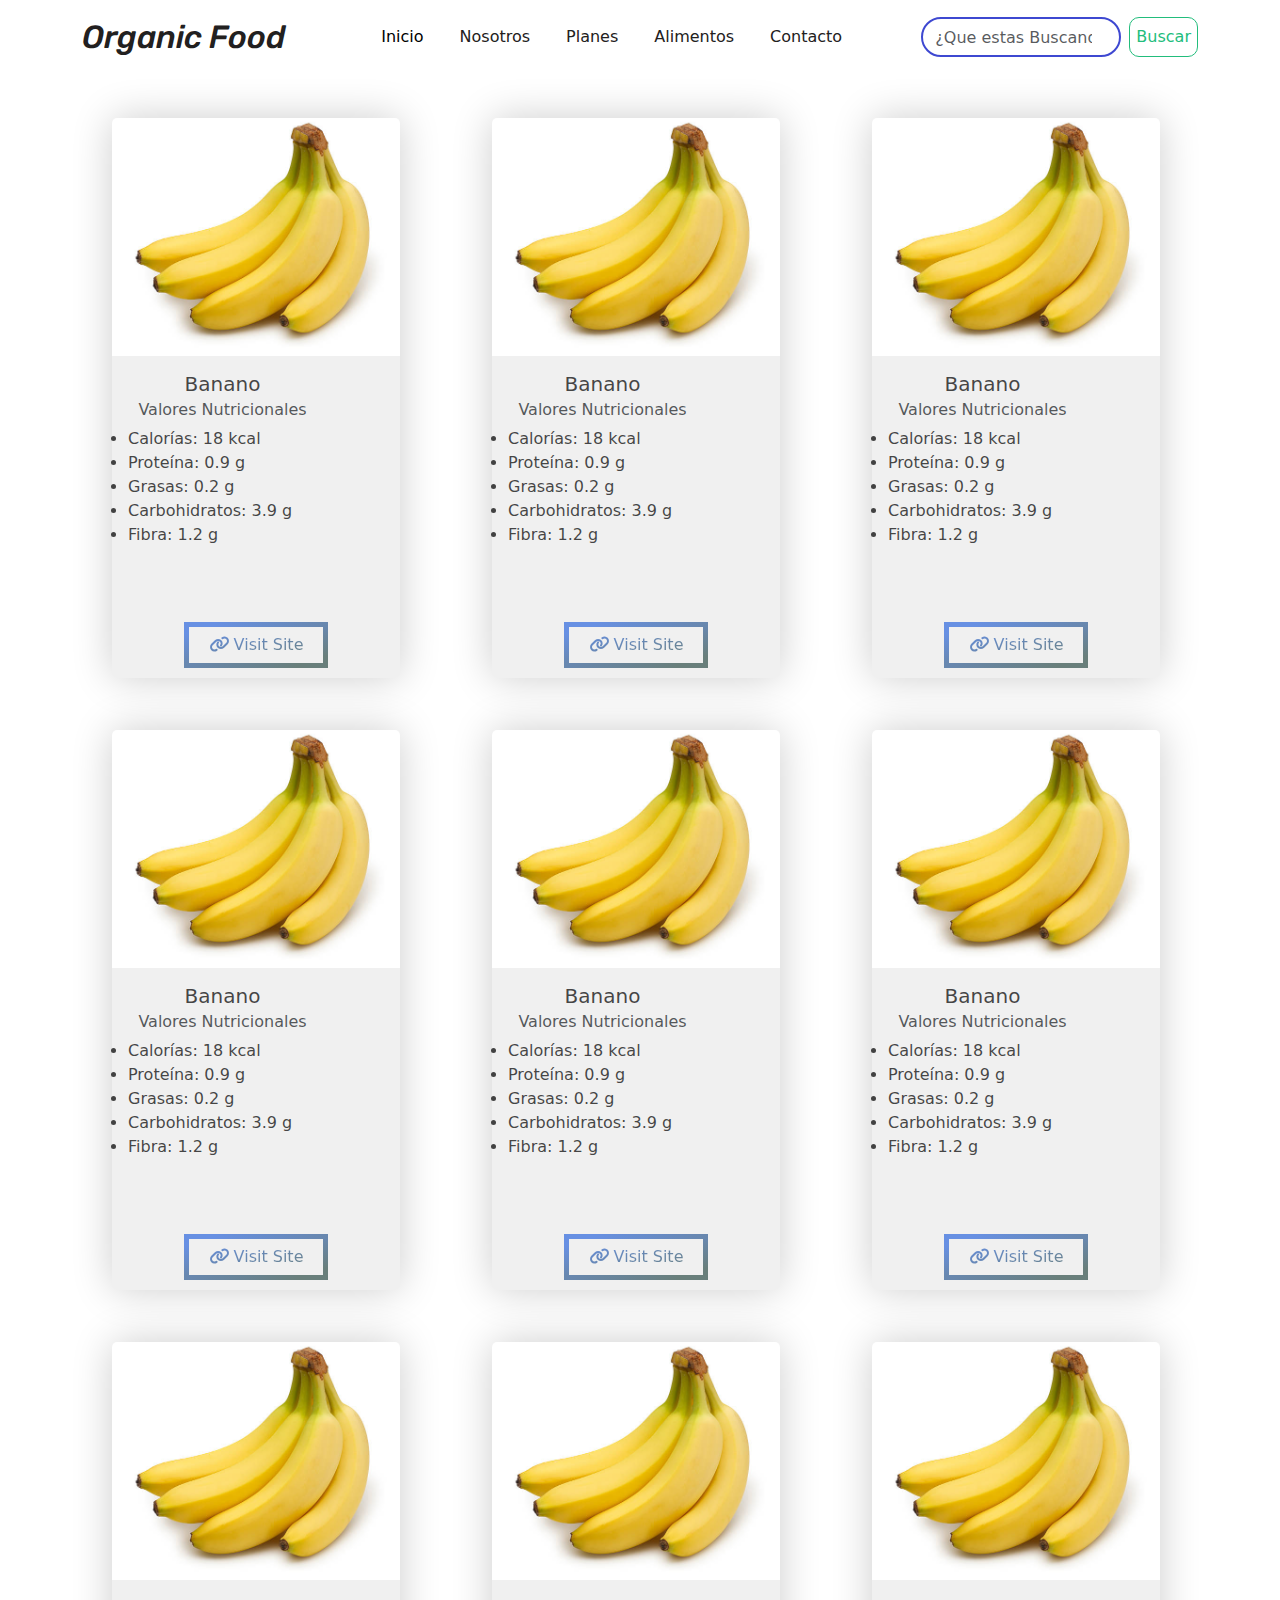
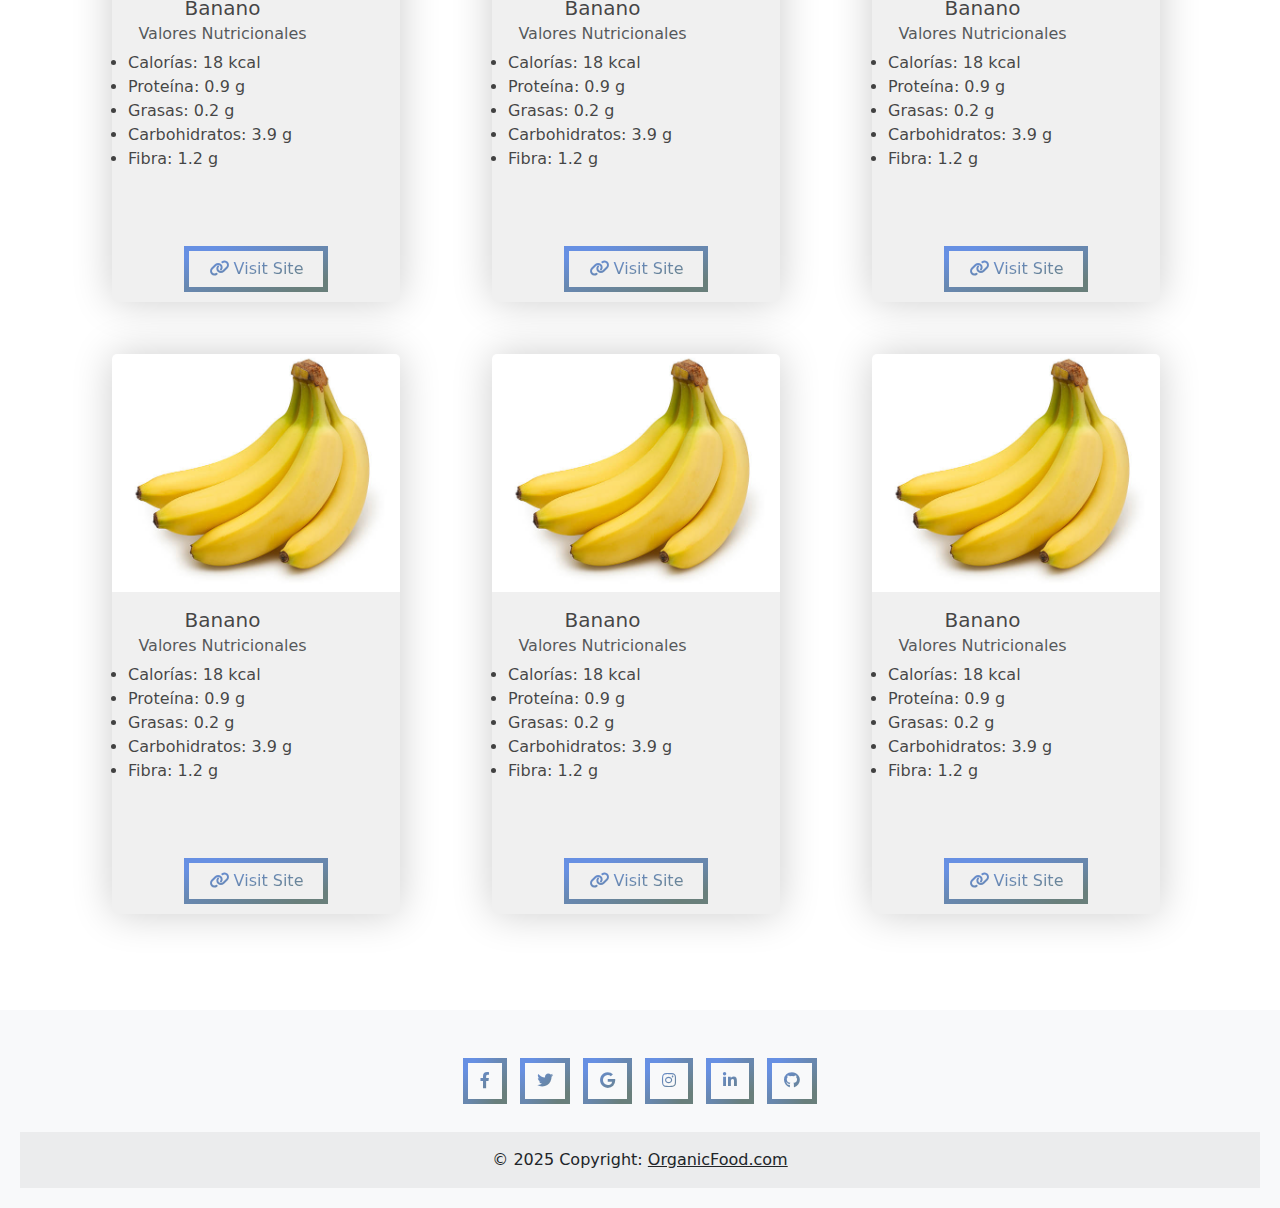
==== commit 4b33a857: "Actualizo al viernes" ====
--- a/HTML/alimentos.html
+++ b/HTML/alimentos.html
@@ -60,142 +60,228 @@
             <div class="card" style="width: 18rem;">
         <img src="/IMG/banano.jpg" class="card-img-top" alt="...">
         <div class="card-body">
-          <h5 class="card-title">Card title</h5>
-              <h6 class="card-subtitle mb-2 text-muted">Card subtitle</h6>
-          <p class="card-text">Some quick example text to build on the card title and make up the bulk of the card's content.</p>
-             <a href="#" class="btn mr-2"><i class="fa-solid fa-circle-info"></i> Visit Site</a>
-          <a href="#" class="btn "><i class="fa-sharp fa-solid fa-cart-shopping"></i> Comprar</a>
-        </div>
-        </div>
-          </div>    
-             <div class="col-md-4">
-      <div class="card" style="width: 18rem;">
-        <img src="/IMG/banano.jpg" class="card-img-top" alt="...">
-        <div class="card-body">
-          <h5 class="card-title">Card title</h5>
-              <h6 class="card-subtitle mb-2 text-muted">Card subtitle</h6>
-          <p class="card-text">Some quick example text to build on the card title and make up the bulk of the card's content.</p>
-          <a href="#" class="btn  mr-2"><i class="fa-solid fa-circle-info"></i> Visit Site</a>
-        </div>
-        </div>
-          </div>    
-                <div class="col-md-4">
-      <div class="card" style="width: 18rem;">
-        <img src="/IMG/banano.jpg" class="card-img-top" alt="...">
-        <div class="card-body">
-          <h5 class="card-title">Card title</h5>
-              <h6 class="card-subtitle mb-2 text-muted">Card subtitle</h6>
-          <p class="card-text">Some quick example text to build on the card title and make up the bulk of the card's content.</p>
-          <a href="#" class="btn  mr-2"><i class="fa-solid fa-circle-info"></i> Visit Site</a>
-        </div>
-        </div>
-        </div>
-
-          <div class="col-md-4">
-            <div class="card" style="width: 18rem;">
-        <img src="/IMG/banano.jpg" class="card-img-top" alt="...">
-        <div class="card-body">
-          <h5 class="card-title">Card title</h5>
-              <h6 class="card-subtitle mb-2 text-muted">Card subtitle</h6>
-          <p class="card-text">Some quick example text to build on the card title and make up the bulk of the card's content.</p>
-          <a href="#" class="btn  mr-2"><i class="fa-solid fa-circle-info"></i> Visit Site</a>
-        </div>
-        </div>
-          </div>    
-             <div class="col-md-4">
-      <div class="card" style="width: 18rem;">
-        <img src="/IMG/banano.jpg" class="card-img-top" alt="...">
-        <div class="card-body">
-          <h5 class="card-title">Card title</h5>
-              <h6 class="card-subtitle mb-2 text-muted">Card subtitle</h6>
-          <p class="card-text">Some quick example text to build on the card title and make up the bulk of the card's content.</p>
-          <a href="#" class="btn  mr-2"><i class="fa-solid fa-circle-info"></i> Visit Site</a>
-        </div>
-        </div>
-          </div>    
-                <div class="col-md-4">
-      <div class="card" style="width: 18rem;">
-        <img src="/IMG/banano.jpg" class="card-img-top" alt="...">
-        <div class="card-body">
-          <h5 class="card-title">Card title</h5>
-              <h6 class="card-subtitle mb-2 text-muted">Card subtitle</h6>
-          <p class="card-text">Some quick example text to build on the card title and make up the bulk of the card's content.</p>
-          <a href="#" class="btn  mr-2"><i class="fa-solid fa-circle-info"></i> Visit Site</a>
-        </div>
-        </div>
-        </div>
-          
-          <div class="col-md-4">
-            <div class="card" style="width: 18rem;">
-        <img src="/IMG/banano.jpg" class="card-img-top" alt="...">
-        <div class="card-body">
-          <h5 class="card-title">Card title</h5>
-              <h6 class="card-subtitle mb-2 text-muted">Card subtitle</h6>
-          <p class="card-text">Some quick example text to build on the card title and make up the bulk of the card's content.</p>
-          <a href="#" class="btn  mr-2"><i class="fa-solid fa-circle-info"></i> Visit Site</a>
-        </div>
-        </div>
-          </div>    
-             <div class="col-md-4">
-      <div class="card" style="width: 18rem;">
-        <img src="/IMG/banano.jpg" class="card-img-top" alt="...">
-        <div class="card-body">
-          <h5 class="card-title">Card title</h5>
-              <h6 class="card-subtitle mb-2 text-muted">Card subtitle</h6>
-          <p class="card-text">Some quick example text to build on the card title and make up the bulk of the card's content.</p>
-          <a href="#" class="btn  mr-2"><i class="fa-solid fa-circle-info"></i> Visit Site</a>
-        </div>
-        </div>
-          </div>    
-                <div class="col-md-4">
-      <div class="card" style="width: 18rem;">
-        <img src="/IMG/banano.jpg" class="card-img-top" alt="...">
-        <div class="card-body">
-          <h5 class="card-title">Card title</h5>
-              <h6 class="card-subtitle mb-2 text-muted">Card subtitle</h6>
-          <p class="card-text">Some quick example text to build on the card title and make up the bulk of the card's content.</p>
-          <a href="#" class="btn  mr-2"><i class="fa-solid fa-circle-info"></i> Visit Site</a>
-        </div>
-        </div>
-        </div>
-          
-          <div class="col-md-4">
-            <div class="card" style="width: 18rem;">
-        <img src="/IMG/banano.jpg" class="card-img-top" alt="...">
-        <div class="card-body">
-          <h5 class="card-title">Card title</h5>
-              <h6 class="card-subtitle mb-2 text-muted">Card subtitle</h6>
-          <p class="card-text">Some quick example text to build on the card title and make up the bulk of the card's content.</p>
-          <a href="#" class="btn  mr-2"><i class="fa-solid fa-circle-info"></i> Visit Site</a>
-        </div>
-        </div>
-          </div>    
-             <div class="col-md-4">
-      <div class="card" style="width: 18rem;">
-        <img src="/IMG/banano.jpg" class="card-img-top" alt="...">
-        <div class="card-body">
-          <h5 class="card-title">Card title</h5>
-              <h6 class="card-subtitle mb-2 text-muted">Card subtitle</h6>
-          <p class="card-text">Some quick example text to build on the card title and make up the bulk of the card's content.</p>
-          <a href="#" class="btn  mr-2"><i class="fa-solid fa-circle-info"></i> Visit Site</a>
-        </div>
-        </div>
-          </div>    
-                <div class="col-md-4">
-      <div class="card" style="width: 18rem;">
-        <img src="/IMG/banano.jpg" class="card-img-top" alt="...">
-        <div class="card-body">
-          <h5 class="card-title">Card title</h5>
-              <h6 class="card-subtitle mb-2 text-muted">Card subtitle</h6>
-          <p class="card-text">Some quick example text to build on the card title and make up the bulk of the card's content.</p>
-          <a href="#" class="btn  mr-2"><i class="fa-solid fa-circle-info"></i> Visit Site</a>
-        </div>
-        </div>
-        </div>
+          <h5 class="card-title">Banano</h5>
+              <h6 class="card-subtitle mb-2 text-muted">Valores Nutricionales</h6>
+                <li>Calorías: 18 kcal</li>
+                <li>Proteína: 0.9 g</li>
+                <li>Grasas: 0.2 g</li>
+                <li>Carbohidratos: 3.9 g</li>
+                <li>Fibra: 1.2 g</li>
+                
+          
+        </div>
+        <a href="#" class="btn-pos btn mr-2"><i class="fas fa-link"></i> Visit Site</a>
+        </div>
+          </div>
+          
+          
+          <div class="col-md-4">
+            <div class="card" style="width: 18rem;">
+        <img src="/IMG/banano.jpg" class="card-img-top" alt="...">
+        <div class="card-body">
+          <h5 class="card-title">Banano</h5>
+              <h6 class="card-subtitle mb-2 text-muted">Valores Nutricionales</h6>
+                <li>Calorías: 18 kcal</li>
+                <li>Proteína: 0.9 g</li>
+                <li>Grasas: 0.2 g</li>
+                <li>Carbohidratos: 3.9 g</li>
+                <li>Fibra: 1.2 g</li>
+                
+          
+        </div>
+        <a href="#" class="btn-pos btn mr-2"><i class="fas fa-link"></i> Visit Site</a>
+        </div>
+          </div>
+          
+          
+          <div class="col-md-4">
+            <div class="card" style="width: 18rem;">
+        <img src="/IMG/banano.jpg" class="card-img-top" alt="...">
+        <div class="card-body">
+          <h5 class="card-title">Banano</h5>
+              <h6 class="card-subtitle mb-2 text-muted">Valores Nutricionales</h6>
+                <li>Calorías: 18 kcal</li>
+                <li>Proteína: 0.9 g</li>
+                <li>Grasas: 0.2 g</li>
+                <li>Carbohidratos: 3.9 g</li>
+                <li>Fibra: 1.2 g</li>
+                
+          
+        </div>
+        <a href="#" class="btn-pos btn mr-2"><i class="fas fa-link"></i> Visit Site</a>
+        </div>
+          </div>
+
+          <div class="col-md-4">
+            <div class="card" style="width: 18rem;">
+        <img src="/IMG/banano.jpg" class="card-img-top" alt="...">
+        <div class="card-body">
+          <h5 class="card-title">Banano</h5>
+              <h6 class="card-subtitle mb-2 text-muted">Valores Nutricionales</h6>
+                <li>Calorías: 18 kcal</li>
+                <li>Proteína: 0.9 g</li>
+                <li>Grasas: 0.2 g</li>
+                <li>Carbohidratos: 3.9 g</li>
+                <li>Fibra: 1.2 g</li>
+                
+          
+        </div>
+        <a href="#" class="btn-pos btn mr-2"><i class="fas fa-link"></i> Visit Site</a>
+        </div>
+          </div>
+          
+          
+          <div class="col-md-4">
+            <div class="card" style="width: 18rem;">
+        <img src="/IMG/banano.jpg" class="card-img-top" alt="...">
+        <div class="card-body">
+          <h5 class="card-title">Banano</h5>
+              <h6 class="card-subtitle mb-2 text-muted">Valores Nutricionales</h6>
+                <li>Calorías: 18 kcal</li>
+                <li>Proteína: 0.9 g</li>
+                <li>Grasas: 0.2 g</li>
+                <li>Carbohidratos: 3.9 g</li>
+                <li>Fibra: 1.2 g</li>
+                
+          
+        </div>
+        <a href="#" class="btn-pos btn mr-2"><i class="fas fa-link"></i> Visit Site</a>
+        </div>
+          </div>
+          
+          
+          <div class="col-md-4">
+            <div class="card" style="width: 18rem;">
+        <img src="/IMG/banano.jpg" class="card-img-top" alt="...">
+        <div class="card-body">
+          <h5 class="card-title">Banano</h5>
+              <h6 class="card-subtitle mb-2 text-muted">Valores Nutricionales</h6>
+                <li>Calorías: 18 kcal</li>
+                <li>Proteína: 0.9 g</li>
+                <li>Grasas: 0.2 g</li>
+                <li>Carbohidratos: 3.9 g</li>
+                <li>Fibra: 1.2 g</li>
+                
+          
+        </div>
+        <a href="#" class="btn-pos btn mr-2"><i class="fas fa-link"></i> Visit Site</a>
+        </div>
+          </div>
+          
+          <div class="col-md-4">
+            <div class="card" style="width: 18rem;">
+        <img src="/IMG/banano.jpg" class="card-img-top" alt="...">
+        <div class="card-body">
+          <h5 class="card-title">Banano</h5>
+              <h6 class="card-subtitle mb-2 text-muted">Valores Nutricionales</h6>
+                <li>Calorías: 18 kcal</li>
+                <li>Proteína: 0.9 g</li>
+                <li>Grasas: 0.2 g</li>
+                <li>Carbohidratos: 3.9 g</li>
+                <li>Fibra: 1.2 g</li>
+                
+          
+        </div>
+        <a href="#" class="btn-pos btn mr-2"><i class="fas fa-link"></i> Visit Site</a>
+        </div>
+          </div>
+
+
+
+          <div class="col-md-4">
+            <div class="card" style="width: 18rem;">
+        <img src="/IMG/banano.jpg" class="card-img-top" alt="...">
+        <div class="card-body">
+          <h5 class="card-title">Banano</h5>
+              <h6 class="card-subtitle mb-2 text-muted">Valores Nutricionales</h6>
+                <li>Calorías: 18 kcal</li>
+                <li>Proteína: 0.9 g</li>
+                <li>Grasas: 0.2 g</li>
+                <li>Carbohidratos: 3.9 g</li>
+                <li>Fibra: 1.2 g</li>
+                
+          
+        </div>
+        <a href="#" class="btn-pos btn mr-2"><i class="fas fa-link"></i> Visit Site</a>
+        </div>
+          </div>
+          
+          
+          <div class="col-md-4">
+            <div class="card" style="width: 18rem;">
+        <img src="/IMG/banano.jpg" class="card-img-top" alt="...">
+        <div class="card-body">
+          <h5 class="card-title">Banano</h5>
+              <h6 class="card-subtitle mb-2 text-muted">Valores Nutricionales</h6>
+                <li>Calorías: 18 kcal</li>
+                <li>Proteína: 0.9 g</li>
+                <li>Grasas: 0.2 g</li>
+                <li>Carbohidratos: 3.9 g</li>
+                <li>Fibra: 1.2 g</li>
+                
+          
+        </div>
+        <a href="#" class="btn-pos btn mr-2"><i class="fas fa-link"></i> Visit Site</a>
+        </div>
+          </div>
+          
+          <div class="col-md-4">
+            <div class="card" style="width: 18rem;">
+        <img src="/IMG/banano.jpg" class="card-img-top" alt="...">
+        <div class="card-body">
+          <h5 class="card-title">Banano</h5>
+              <h6 class="card-subtitle mb-2 text-muted">Valores Nutricionales</h6>
+                <li>Calorías: 18 kcal</li>
+                <li>Proteína: 0.9 g</li>
+                <li>Grasas: 0.2 g</li>
+                <li>Carbohidratos: 3.9 g</li>
+                <li>Fibra: 1.2 g</li>
+                
+          
+        </div>
+        <a href="#" class="btn-pos btn mr-2"><i class="fas fa-link"></i> Visit Site</a>
+        </div>
+          </div>
+          <div class="col-md-4">
+            <div class="card" style="width: 18rem;">
+        <img src="/IMG/banano.jpg" class="card-img-top" alt="...">
+        <div class="card-body">
+          <h5 class="card-title">Banano</h5>
+              <h6 class="card-subtitle mb-2 text-muted">Valores Nutricionales</h6>
+                <li>Calorías: 18 kcal</li>
+                <li>Proteína: 0.9 g</li>
+                <li>Grasas: 0.2 g</li>
+                <li>Carbohidratos: 3.9 g</li>
+                <li>Fibra: 1.2 g</li>
+                
+          
+        </div>
+        <a href="#" class="btn-pos btn mr-2"><i class="fas fa-link"></i> Visit Site</a>
+        </div>
+          </div>
+          
+          <div class="col-md-4">
+            <div class="card" style="width: 18rem;">
+        <img src="/IMG/banano.jpg" class="card-img-top" alt="...">
+        <div class="card-body">
+          <h5 class="card-title">Banano</h5>
+              <h6 class="card-subtitle mb-2 text-muted">Valores Nutricionales</h6>
+                <li>Calorías: 18 kcal</li>
+                <li>Proteína: 0.9 g</li>
+                <li>Grasas: 0.2 g</li>
+                <li>Carbohidratos: 3.9 g</li>
+                <li>Fibra: 1.2 g</li>
+                
+          
+        </div>
+        <a href="#" class="btn-pos btn mr-2"><i class="fas fa-link"></i> Visit Site</a>
+        </div>
+          </div>
+
+
       </div>
         </div>
 
-      <button class="btn2"><a href="/HTML/alimentos.html">Ver Mas</a></button>
 
       </section>
 
@@ -275,8 +361,8 @@
 
   <!-- Copyright -->
   <div class="text-center p-3" style="background-color: rgba(0, 0, 0, 0.05);">
-    © 2020 Copyright:
-    <a class="text-body" href="https://mdbootstrap.com/">MDBootstrap.com</a>
+    © 2025 Copyright:
+    <a class="text-body" href="https://mdbootstrap.com/">OrganicFood.com</a>
   </div>
   <!-- Copyright -->
 </footer>
--- a/CSS/styles.css
+++ b/CSS/styles.css
@@ -144,15 +144,6 @@
 
 
 
-.card{
-    width: 18rem;
-    margin: 20px 30px;
-    display: inline-block;
-    border: none;
-    box-shadow: 0 0 40px rgba(0, 0, 0, 0.1);
-    
-}
-
 .btn2{
     display: flex;
     height: 45px;
@@ -271,86 +262,88 @@
 /*Modulo Planes*/
 
 .planes {
+    display: flex;
+    flex-wrap: wrap;
+    justify-content: center;
+    gap: 20px;
     width: 100%;
     height: auto;
     text-align: center;
     margin-bottom: 4rem;
-    background-color: aqua;
-}
-
-.imagenes-planes{
-    width: 100%;
-    margin: 20px auto;
-    padding: 20px;
-}
-
-.mask{
-    width: 100%;
-}
+    background-color: #ffffff;
+}
+
 .col-plan {
-    display: inline-block;
-    margin: 20px 30px;
+    flex: 1 1 30%;
+    max-width: 30%;
+    margin: 20px;
     border: none;
     border-radius: 30px;
     box-shadow: 0 0 40px rgba(0, 0, 0, 0.1);
-
+    display: flex;
+    flex-direction: column;
+    min-height: 400px; /* Ajusta según sea necesario */
 }
 
 .card-plan-img {
     width: 100%;
-    height: 200px; /* Ajusta la altura de la imagen */
+    height: 200px;
     background-size: cover;
     border-radius: 30px;
     box-shadow: 0 8px 8px rgba(0, 0, 0, 0.2);
     transition: transform 0.3s ease;
+    background-color: #6790e3;
+    box-sizing: border-box;
+    overflow: hidden; /* Asegura que la imagen no se salga del contenedor */
 }
 
 .card-plan-img img {
     width: 100%;
     height: 100%;
-    border-radius: 30px 30px 0 0;
-    object-fit: cover; /* Asegura que la imagen se ajuste bien al contenedor */
-}
-
-.card-plan-img:hover {
-    transform: scale(1.05);
-}
-
-.card-body-plan {
-    width: 100%;
+    object-position:center; /* Centra la imagen dentro del contenedor */
+    background-size: cover;
+    box-sizing: border-box;
+    transition: transform 0.3s ease; 
+}
+
+.card-plan-img img:hover {
+    transform: scale(1.3); /* Vuelve al tamaño original al pasar el cursor */
+}
+
+.card-plan-body {
     padding: 20px;
-    box-sizing: border-box;
-}
-
-.card-plan-ul{
+    flex-grow: 1;
+    display: flex;
+    flex-direction: column;
+    justify-content: space-between;
+}
+
+.card-plan-title {
+    font-size: 1.5rem;
+    font-weight: 700;
+    color: rgb(34, 26, 33);
+    margin-bottom: 20px;
+}
+
+.card-plan-ul {
     text-align: justify;
     list-style: none;
-    margin-bottom: 5px;
-}
-
-.card-title-plan {
-    font-size: 2rem;
-    font-weight: 700;
-    color: rgb(34, 26, 33);
-    display: inline-flexbox;
-    font-style: oblique;
-    margin-bottom: 40px;
-    text-align: center;
-    margin-top: 20px;
-}
-
-
+    padding: 0;
+    margin-bottom: 20px;
+    box-sizing: border-box;
+    flex-grow: 1;
+}
 
 .btn-comprar {
     display: flex;
     height: 45px;
-    width: 100%;
+    width: 30%;
     border: none;
     outline: none;
     background-color: rgb(34, 189, 124);
     font-weight: 700;
     border-radius: 10px;
-    margin: 20px 0;
+    margin: 20px auto;
     align-items: center;
     justify-content: center;
     transition: background-color 0.3s ease, color 0.3s ease;
@@ -364,31 +357,97 @@
     padding: 10px 0;
 }
 
+.btn-comprar i {
+    margin-right: 5px;
+}
+
 .btn-comprar:hover {
     background-color: rgb(28, 150, 98);
     color: white;
 }
 
-.footer-planes{
-    margin-bottom: ;
-    background-color: #222;
-}
+/* Media queries para pantallas más pequeñas */
+@media (max-width: 768px) {
+    .col-plan {
+        flex: 1 1 45%;
+        max-width: 45%;
+    }
+}
+
+@media (max-width: 480px) {
+    .col-plan {
+        flex: 1 1 100%;
+        max-width: 100%;
+    }
+}
+
+.img-hover-effect {
+    display: flex;
+    justify-content: space-around;
+    margin: 20px 0;
+  }
+  
+  .img-hover-effect img {
+    width: 30%;
+    height: 60vh;
+    border-radius: 20px;
+    filter: grayscale(100%);
+    transition: filter 0.5s ease;
+  }
+  
+  .img-hover-effect img:hover {
+    filter: grayscale(0%);
+  }
+
+
 /*Modulo Alimentos*/
 
 :root {
     --gradient: linear-gradient(to left top, #697f7b 10%, #6790e3 90%) !important;
   }
   
-
-  
   .card {
-    background:  #f0f0f0;
+    width: 20rem;
+    height: 35rem; /* Ajusta la altura según sea necesario */
+    background: #f0f0f0;
+    color: rgba(22, 22, 22, 0.8);
+    margin: 20px 30px;
+    margin-bottom: 2rem;
+    display: flex;
+    flex-direction: column;
+    justify-content: space-between;
     border: none;
-    color: rgba(22, 22, 22, 0.8);
-    margin-bottom: 2rem;
-    box-shadow: 4px 4px 4px 4px rgba(0, 0, 0, 0.2);
-  }
-  
+    box-shadow: 0 0 40px rgba(0, 0, 0, 0.2);
+    position: relative; /* Para posicionar el botón dentro de la tarjeta */
+}
+
+.card img {
+    width: 100%;
+    height: 30vh;
+}
+
+.card-body{
+    width: 221px;
+    height: 288px;
+}
+.card a{
+
+    margin:10px auto;
+    width: 50%;
+
+}
+.btn-pos{
+    background-color: aqua;
+}
+
+.card li{
+    justify-content: justify;
+    text-align: start;
+    align-items: center;
+    padding-left: 0rem;
+    margin-left: 0;
+}
+
   .btn {
     border: 5px solid;
     border-image-slice: 1;
@@ -410,6 +469,20 @@
 
 
 
+/* Responsividad */
+@media (max-width: 768px) {
+    .card {
+        width: 100%;
+        margin: 20px 0;
+    }
+}
+
+@media (max-width: 480px) {
+    .card {
+        width: 100%;
+        margin: 20px 0;
+    }
+}
 
 
 /*Modulo Contacto*/
@@ -424,54 +497,7 @@
 
 
 /* pie de pagina general*/
-
-.pie-de-pagina{
-    background-color: black;
-    color: white;
-    padding: 0 20px;
-    box-sizing: border-box;
-    text-align: center;
-    margin-bottom: 0;
-   
-    
-}
-
-
-.col-pie{
-    width: 20%;
-    height: 60px;
-    padding: 20px 10px;
-    line-height: 1.8;
-    justify-content: space-between;
-    box-sizing: border-box;
-    display: inline-block;
-    text-align: justify;
-    margin-left: 130px;
-}
-
-
-.col-pie ul{
-    list-style: none;
-    padding-left: 0rem;
-}
-
-
-.col-pie::first-letter{
-    text-transform: uppercase;
-}
-
-.redes-sociales{
-    display: flex;
-    width: 40%;
-    justify-content: center;
-    align-items: center;
-    margin: 20px auto;
-    text-align: center;
-}
-
-.redes-sociales i{
-    font-size: 30px;
-    margin: 0 10px;
-    color: white;
-}
-
+.bg-body-tertiary{
+    padding: 20PX;
+    background-color: #6790e3;
+}